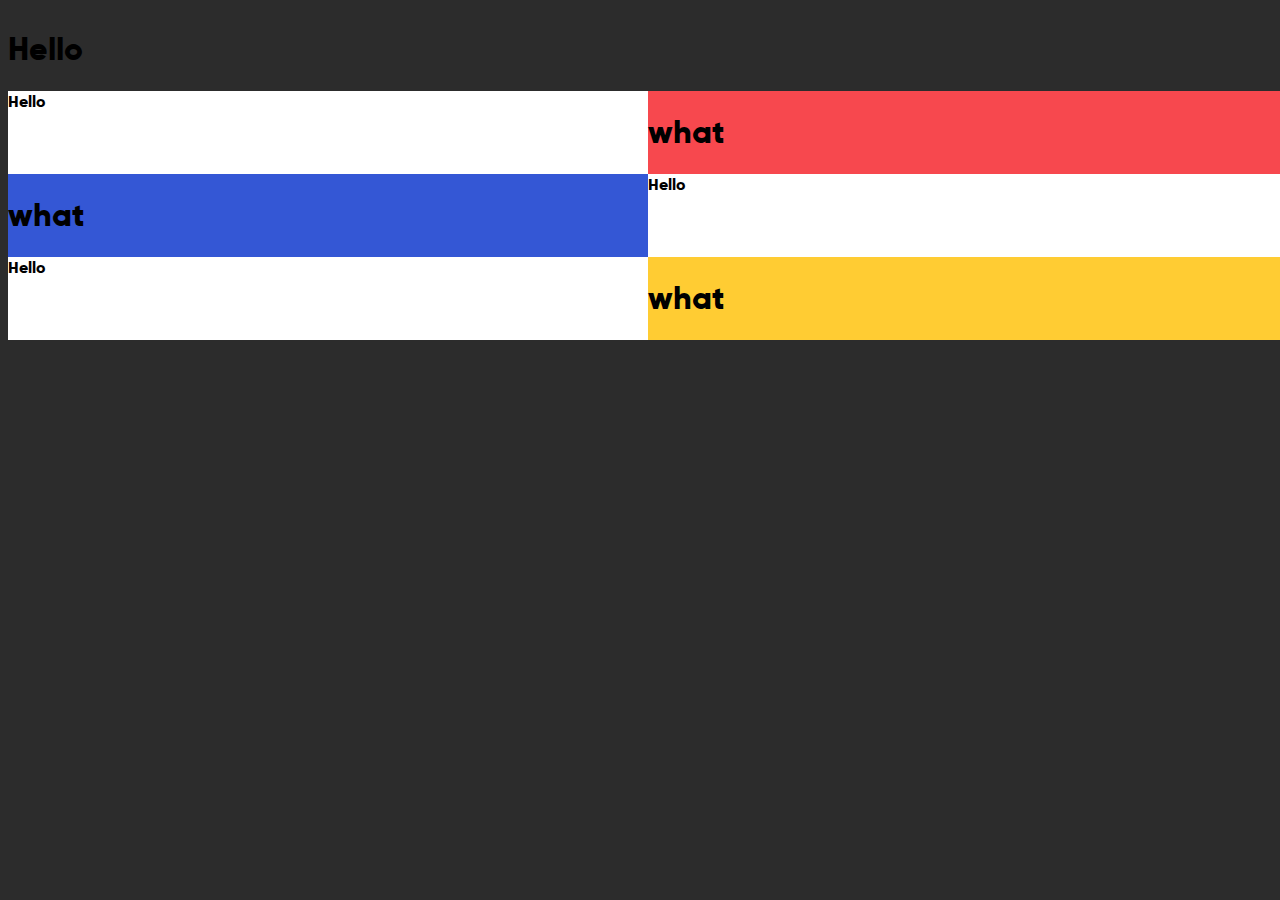
==== index.html @ cd711f3d "removed some old files" ====
<!DOCTYPE html>
<html>
<head>
    <link rel="stylesheet" href="style.css">
</head>
<body>
    <section>
        <h1>Hello</h1>
    </section>
    <section class="about_page">
        <div class="split left">Hello</div>
        <div class="split right about_half"><h1>what</h1></div>
    </section>
    <section class="resume_page">
        <div class="split right resume_half"><h1>what</h1></div>
        <div class="split left">Hello</div>
    </section>
    
    <section class="contact_page">
        <div class="split left">Hello</div>
        <div class="split right contact_half"><h1>what</h1></div>
    </section>
</body>
</html>
---- style.css ----
body {
  background-color: #2c2c2c;
  height: 100%;
  width: 100%;
  font-family: 'gilroyextrabold';
}

section {
  height: 100%;
  width: 100%;
  float: left;
}

.home_page {
  background-color: #2c2c2c;
}

.about_page {
  background-color: #ffffff;
}

.resume_page {
  background-color: #ffffff;
}

.contact_page {
  background-color: #ffffff;
}

.split {
  height: 100%;
  width: 50%;
  float: left;
}

.left {
  left: 0;
}

.right {
  right:0
}

.about_half {
  background-color: #f7484e;
}

.resume_half {
  background-color: #3457d5;
}

.contact_half {
  background-color: #ffcc33;
}

@font-face {
  font-family: 'gilroyextrabold';
  src: url('/fonts/gilroy-extrabold-webfont.woff2') format('woff2'),
       url('/fonts/gilroy-extrabold-webfont.woff') format('woff');
  font-weight: normal;
  font-style: normal;

}
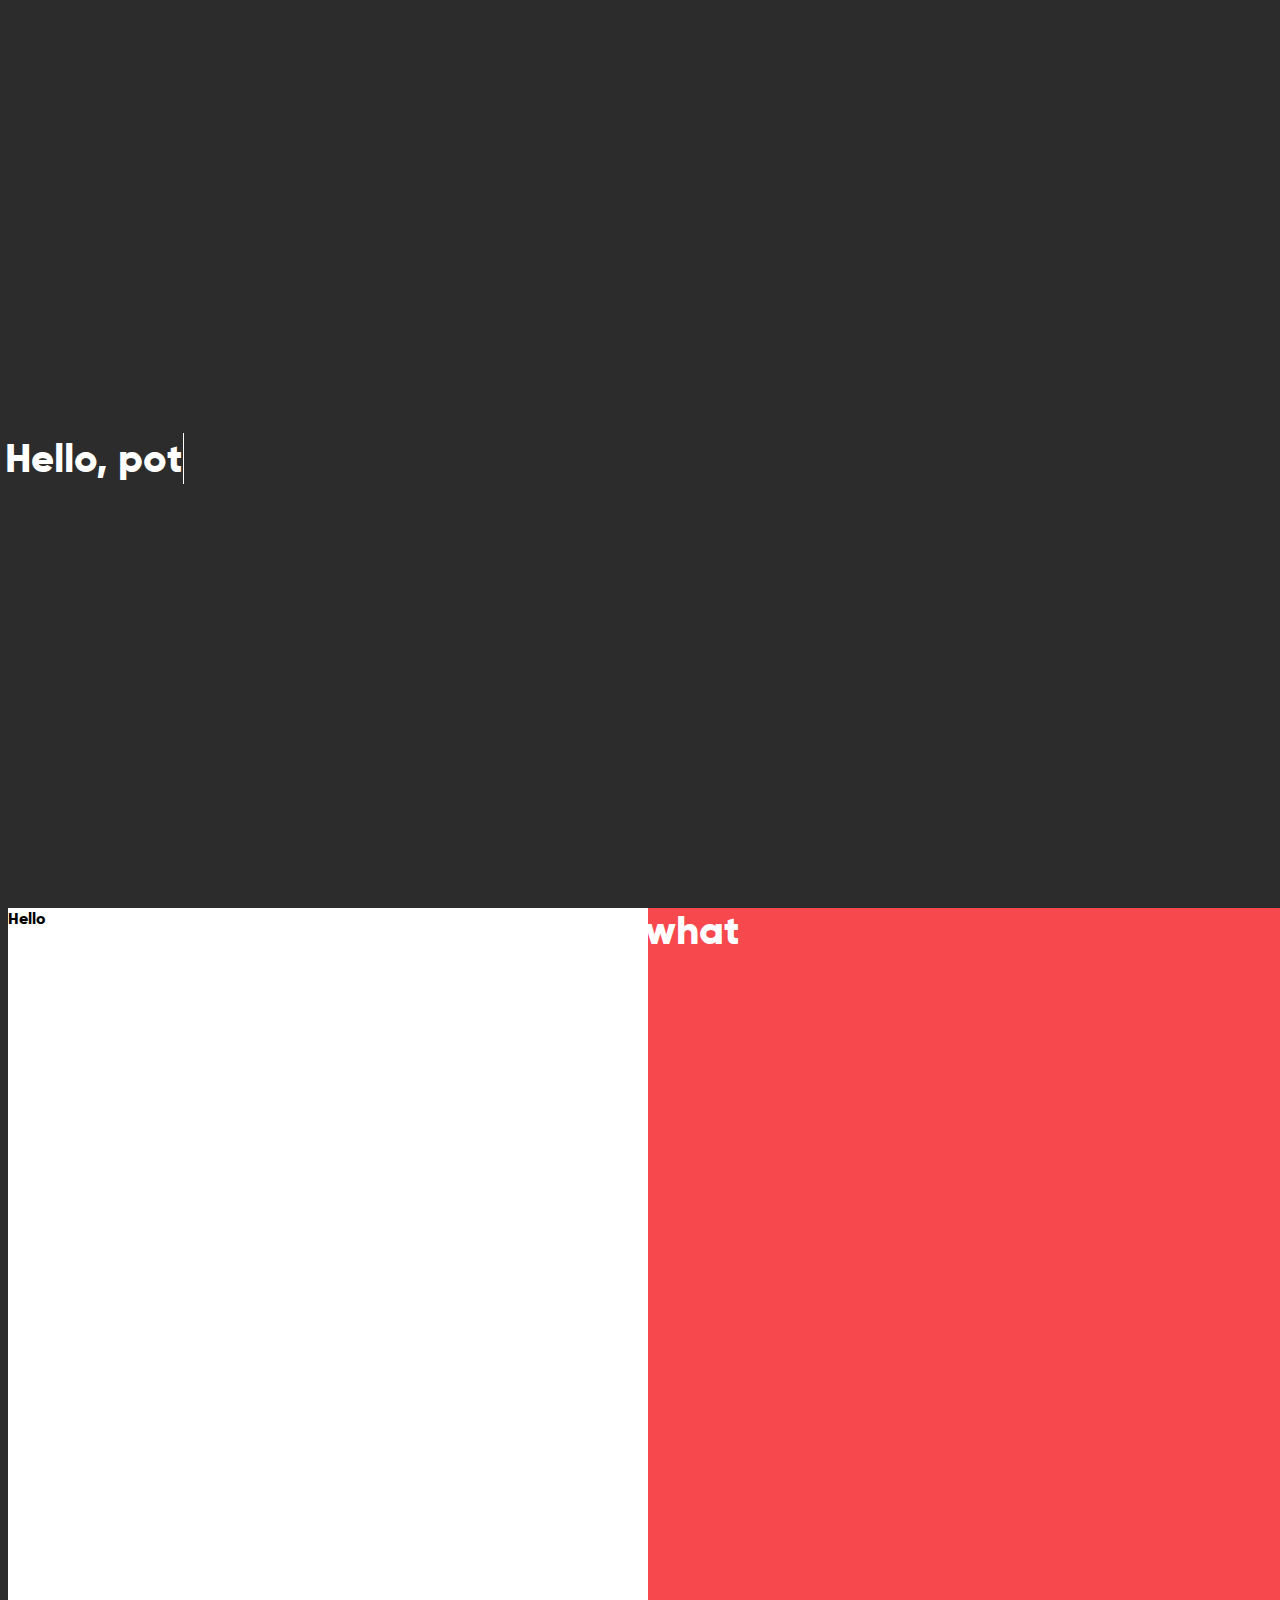
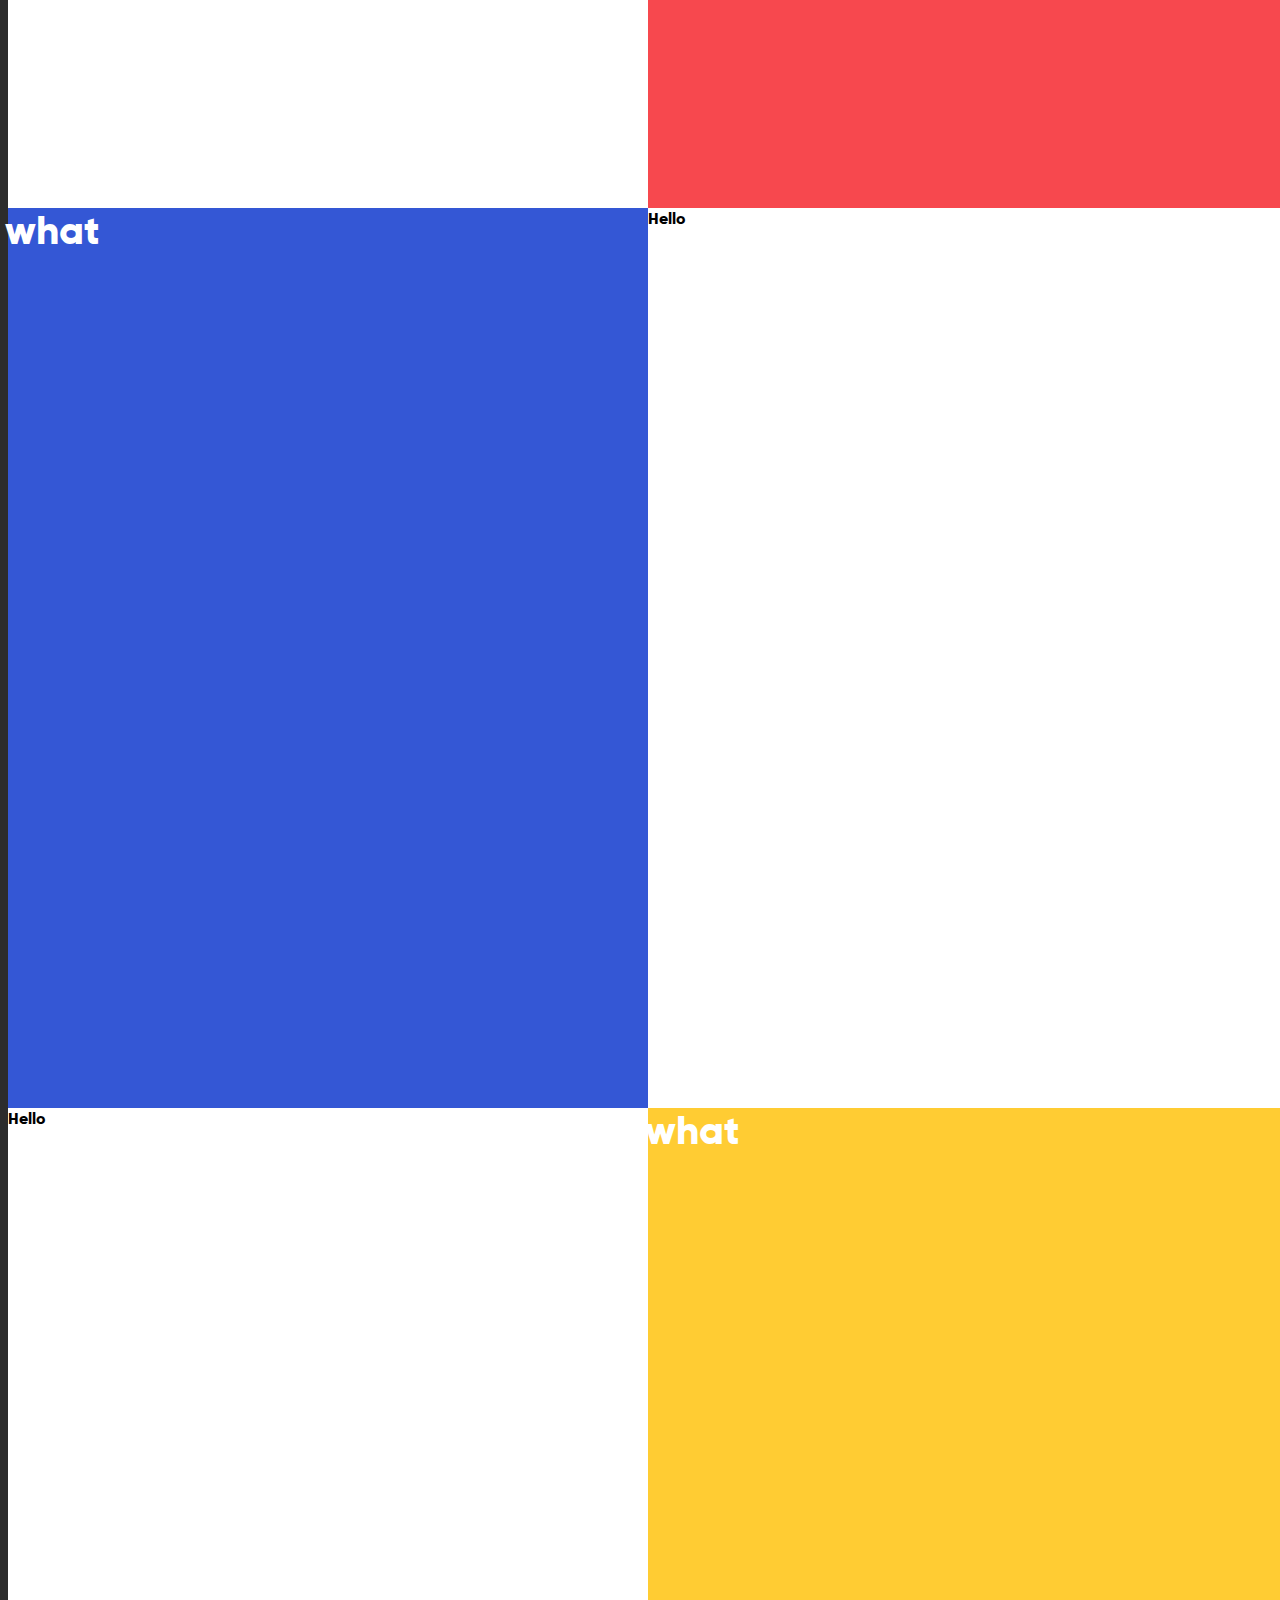
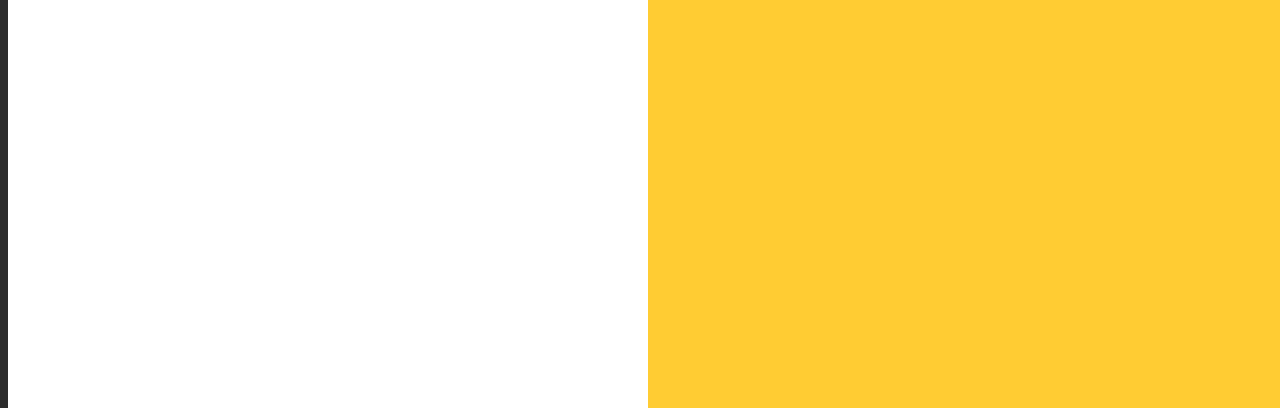
==== commit 5b9cc13d: "deleted some old files and updated homepage to include some typing text" ====
--- a/index.html
+++ b/index.html
@@ -1,11 +1,18 @@
 <!DOCTYPE html>
 <html>
 <head>
+    <meta charset="UTF-8">
     <link rel="stylesheet" href="style.css">
+    <title>Linwen's Personal Site</title>
 </head>
 <body>
     <section>
-        <h1>Hello</h1>
+        <div class="container">
+            <h1>Hello,
+                <span class ="txt-type" data-wait="2000" data-words='["potato", "nerd", "apple"]'></span>
+            </h1>
+            
+        </div>
     </section>
     <section class="about_page">
         <div class="split left">Hello</div>
@@ -20,5 +27,7 @@
         <div class="split left">Hello</div>
         <div class="split right contact_half"><h1>what</h1></div>
     </section>
+
+    <script type="text/javascript" src="style.js"></script>
 </body>
 </html>
--- a/style.css
+++ b/style.css
@@ -5,10 +5,12 @@
   font-family: 'gilroyextrabold';
 }
 
+
 section {
-  height: 100%;
-  width: 100%;
+  height: 100vh;
+  width: 100vw;
   float: left;
+  
 }
 
 .home_page {
@@ -53,6 +55,61 @@
   background-color: #ffcc33;
 }
 
+.container {
+  display: flex;
+  flex-direction: column;
+  justify-content: center;
+  height:100%;
+  padding: 0, 3rem;
+}
+
+h1 {
+  font-weight: 200;
+  margin: -0.2rem;
+  font-size: 2rem;
+  color: #ffffff;
+}
+
+/* Cursor */
+.txt-type > .txt {
+  border-right: 0.1rem solid #ffffff;
+  animation: animated-text 4s steps(29,end) 1s 1 normal both,
+             animated-cursor 600ms steps(29,end) infinite;
+}
+
+/* text animation */
+
+@keyframes animated-text{
+  from{width: 0;}
+  to{width: 472px;}
+}
+
+/* cursor animations */
+
+@keyframes animated-cursor{
+  from{border-right-color: rgba(0,255,0,.75);}
+  to{border-right-color: transparent;}
+}
+
+@media(min-width:1200px) {
+  h1 {
+    font-size: 2.5rem
+  }
+}
+
+@media(max-width:800px) {
+  h1 {
+    font-size: 1.5rem
+  }
+}
+
+@media(max-width:500px) {
+  h1 {
+    font-size: 1rem
+  }
+}
+
+
 @font-face {
   font-family: 'gilroyextrabold';
   src: url('/fonts/gilroy-extrabold-webfont.woff2') format('woff2'),
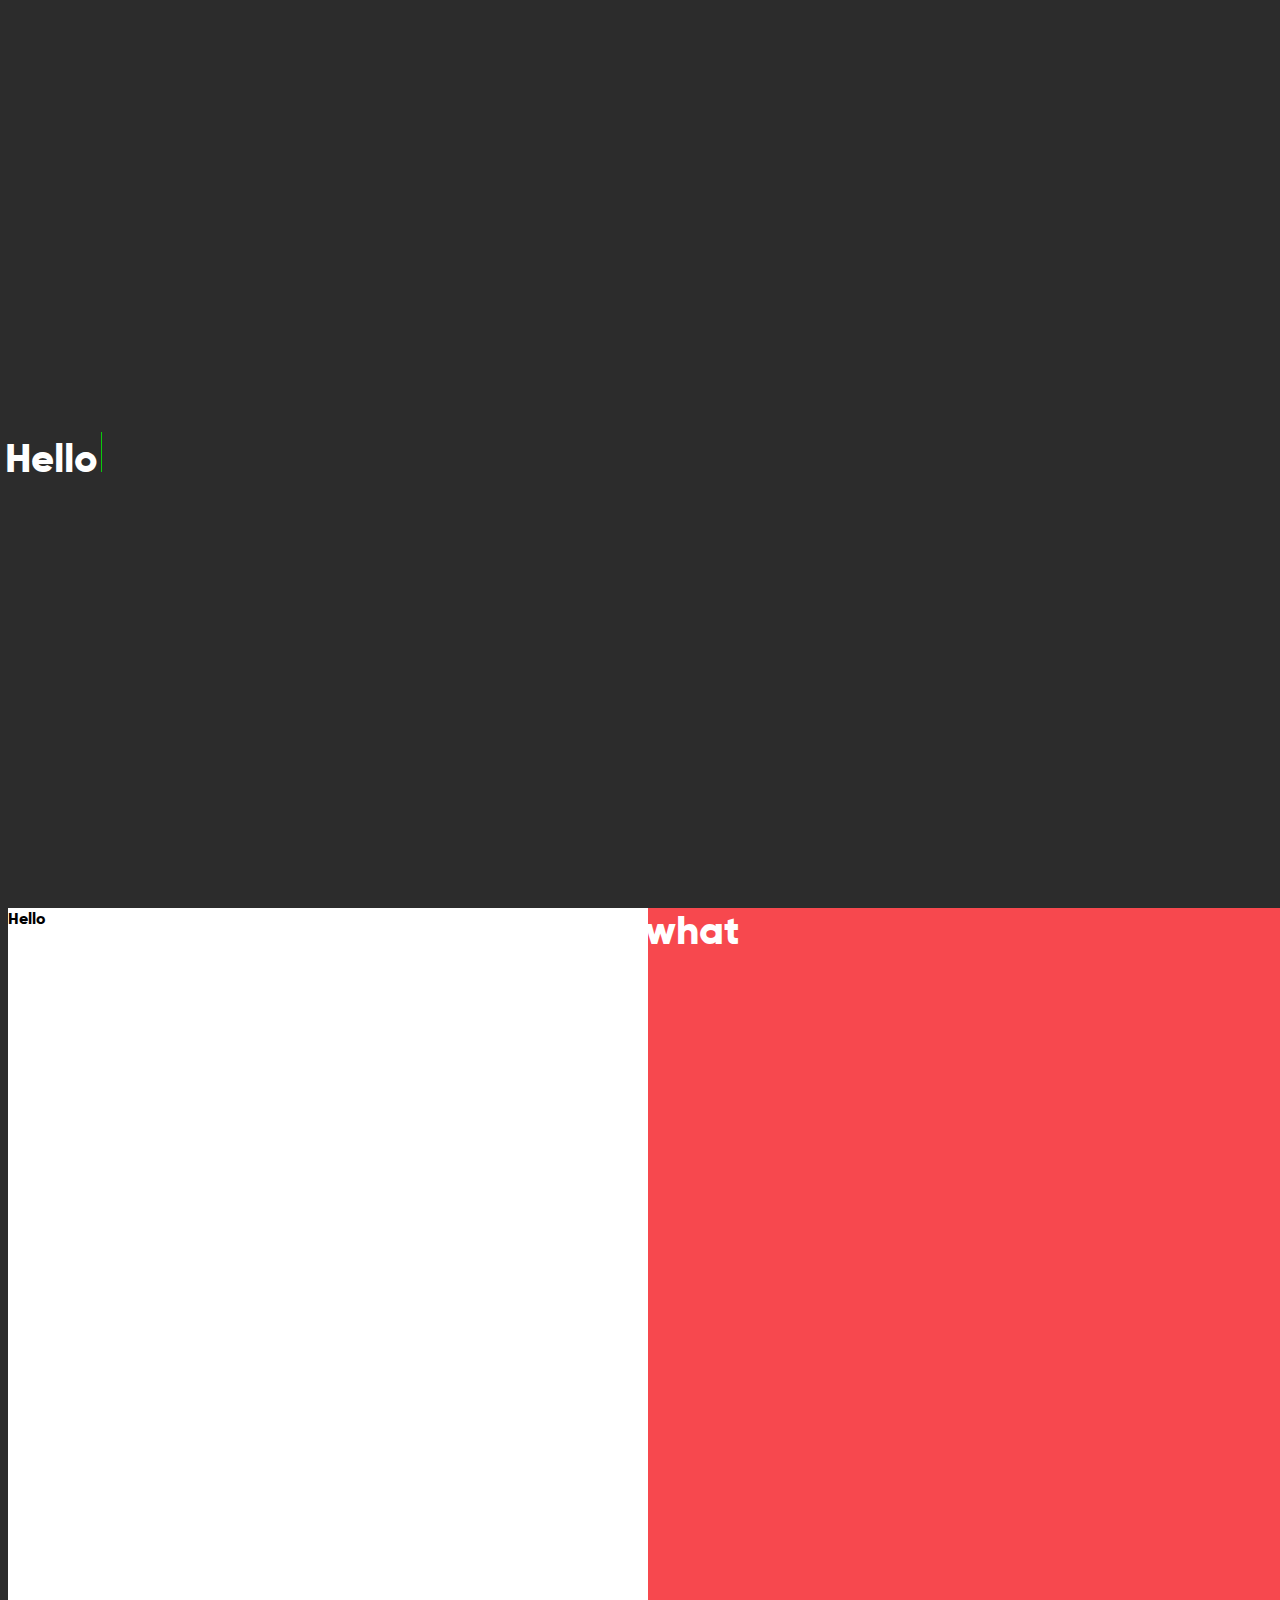
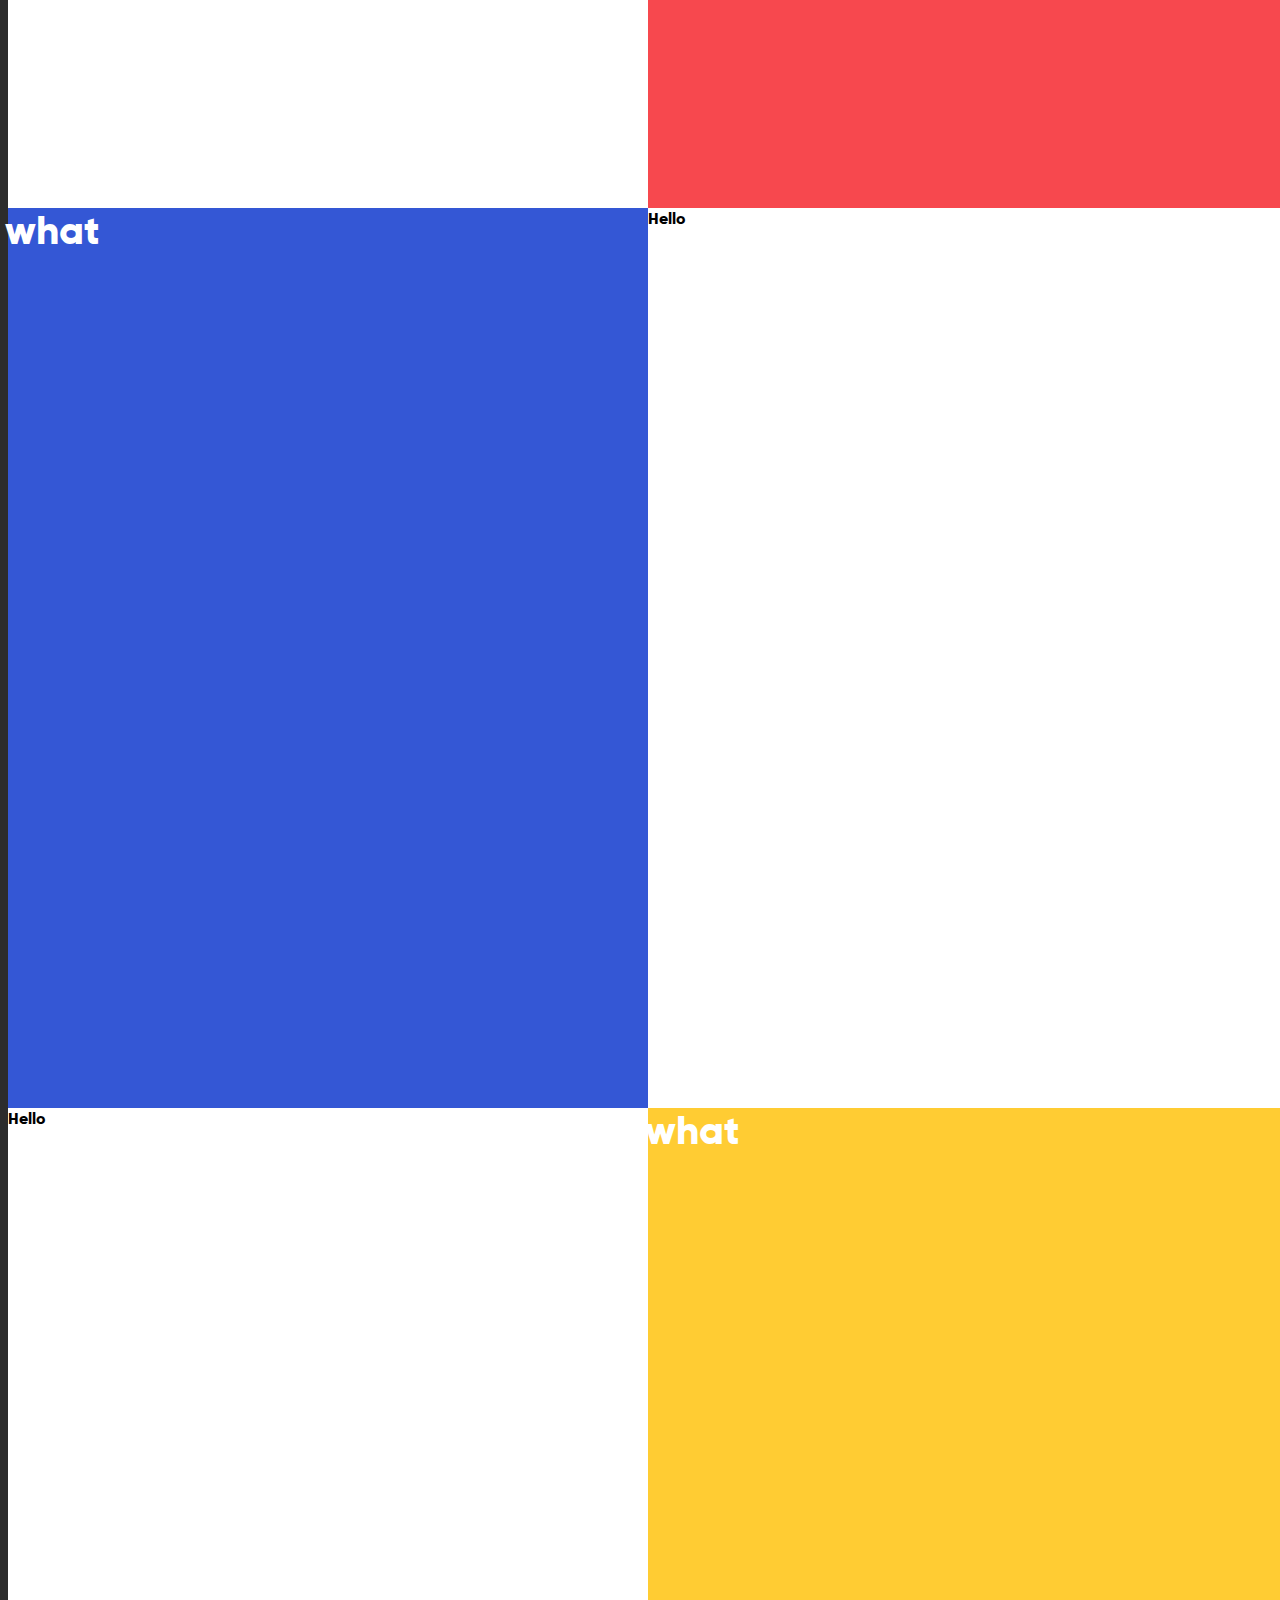
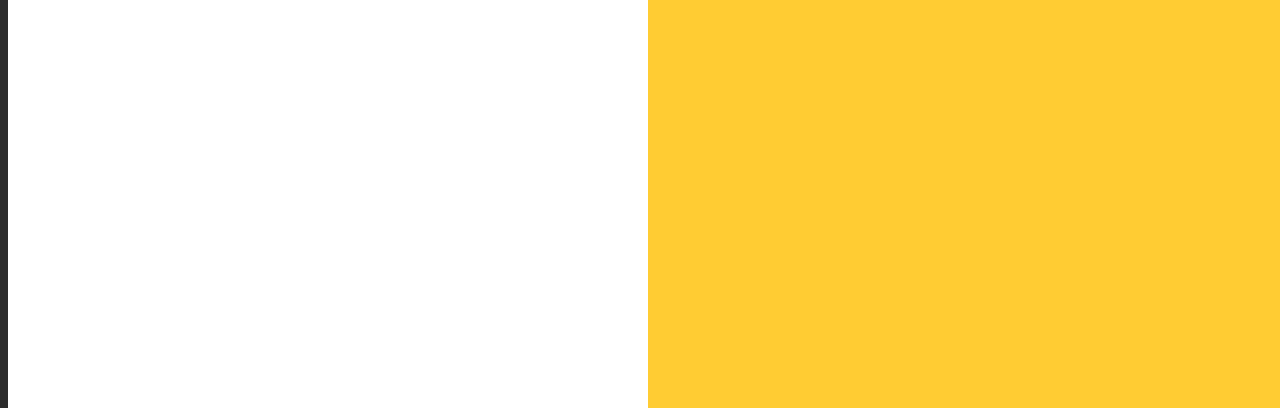
==== commit 5e374b3a: "updated type writter to be a multi line one with deletion and replacement of last word." ====
--- a/index.html
+++ b/index.html
@@ -8,8 +8,8 @@
 <body>
     <section>
         <div class="container">
-            <h1>Hello,
-                <span class ="txt-type" data-wait="2000" data-words='["potato", "nerd", "apple"]'></span>
+            <h1>
+                <span class ="txt-type" data-wait="1000" data-words='["potato", "nerd."]'></span>
             </h1>
             
         </div>
--- a/style.css
+++ b/style.css
@@ -70,30 +70,43 @@
   color: #ffffff;
 }
 
-/* Cursor */
-.txt-type > .txt {
-  border-right: 0.1rem solid #ffffff;
-  animation: animated-text 4s steps(29,end) 1s 1 normal both,
-             animated-cursor 600ms steps(29,end) infinite;
+.cursor::after {
+  content:'';
+  display:inline-block;
+  margin-left:3px;
+  background-color:rgba(0,255,0,.75);
+  animation-name:blink;
+  animation-duration:0.5s;
+  animation-iteration-count: infinite;
 }
 
-/* text animation */
-
-@keyframes animated-text{
-  from{width: 0;}
-  to{width: 472px;}
+div.cursor::after {
+  height: 2rem;
+  width:1px;
 }
 
-/* cursor animations */
-
-@keyframes animated-cursor{
-  from{border-right-color: rgba(0,255,0,.75);}
-  to{border-right-color: transparent;}
+@keyframes blink {
+  0% {
+    opacity:1;
+  }
+  49% {
+    opacity:1;
+  }
+  50% {
+    opacity:0;
+  }
+  100% {
+    opacity:0;
+  }
 }
 
 @media(min-width:1200px) {
   h1 {
     font-size: 2.5rem
+  }
+
+  div.cursor::after {
+    height: 2.5rem;
   }
 }
 
@@ -101,11 +114,19 @@
   h1 {
     font-size: 1.5rem
   }
+
+  div.cursor::after {
+    height: 1.5rem;
+  }
 }
 
 @media(max-width:500px) {
   h1 {
     font-size: 1rem
+  }
+
+  div.cursor::after {
+    height: 1rem;
   }
 }
 
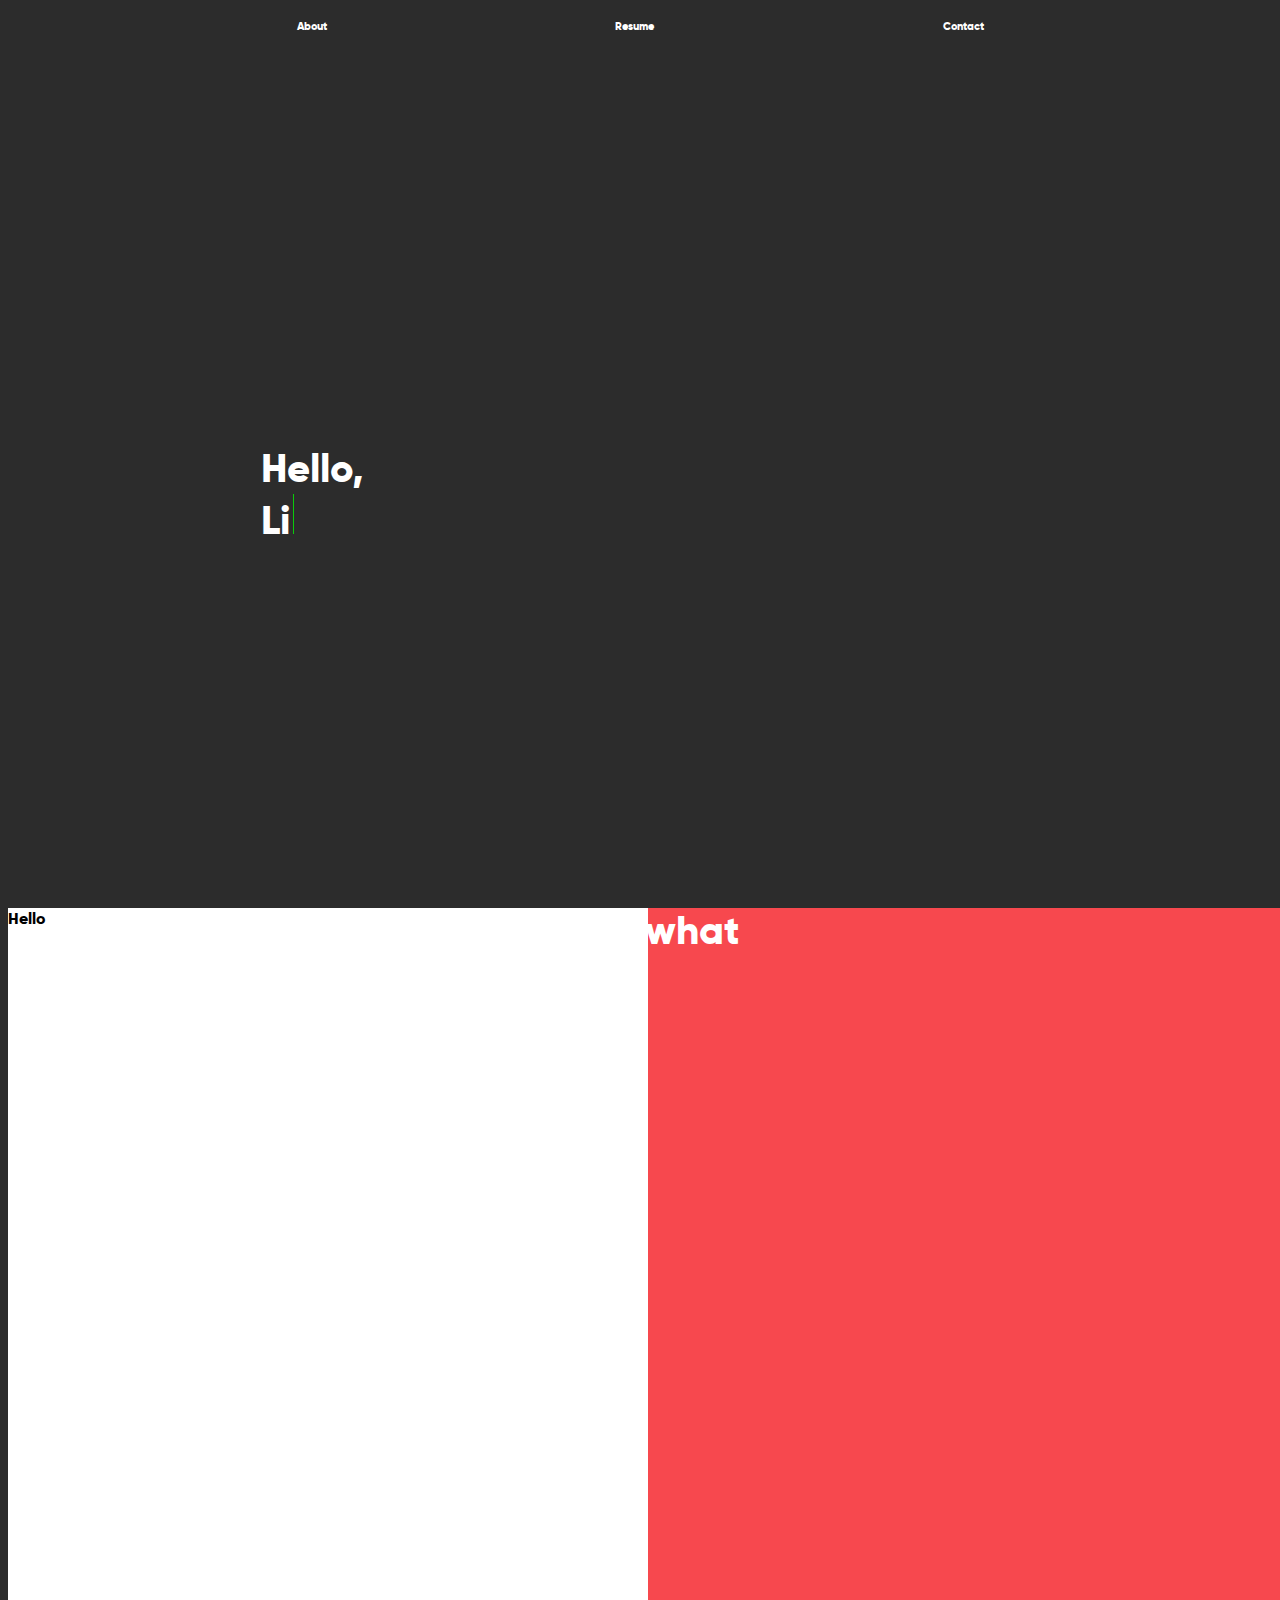
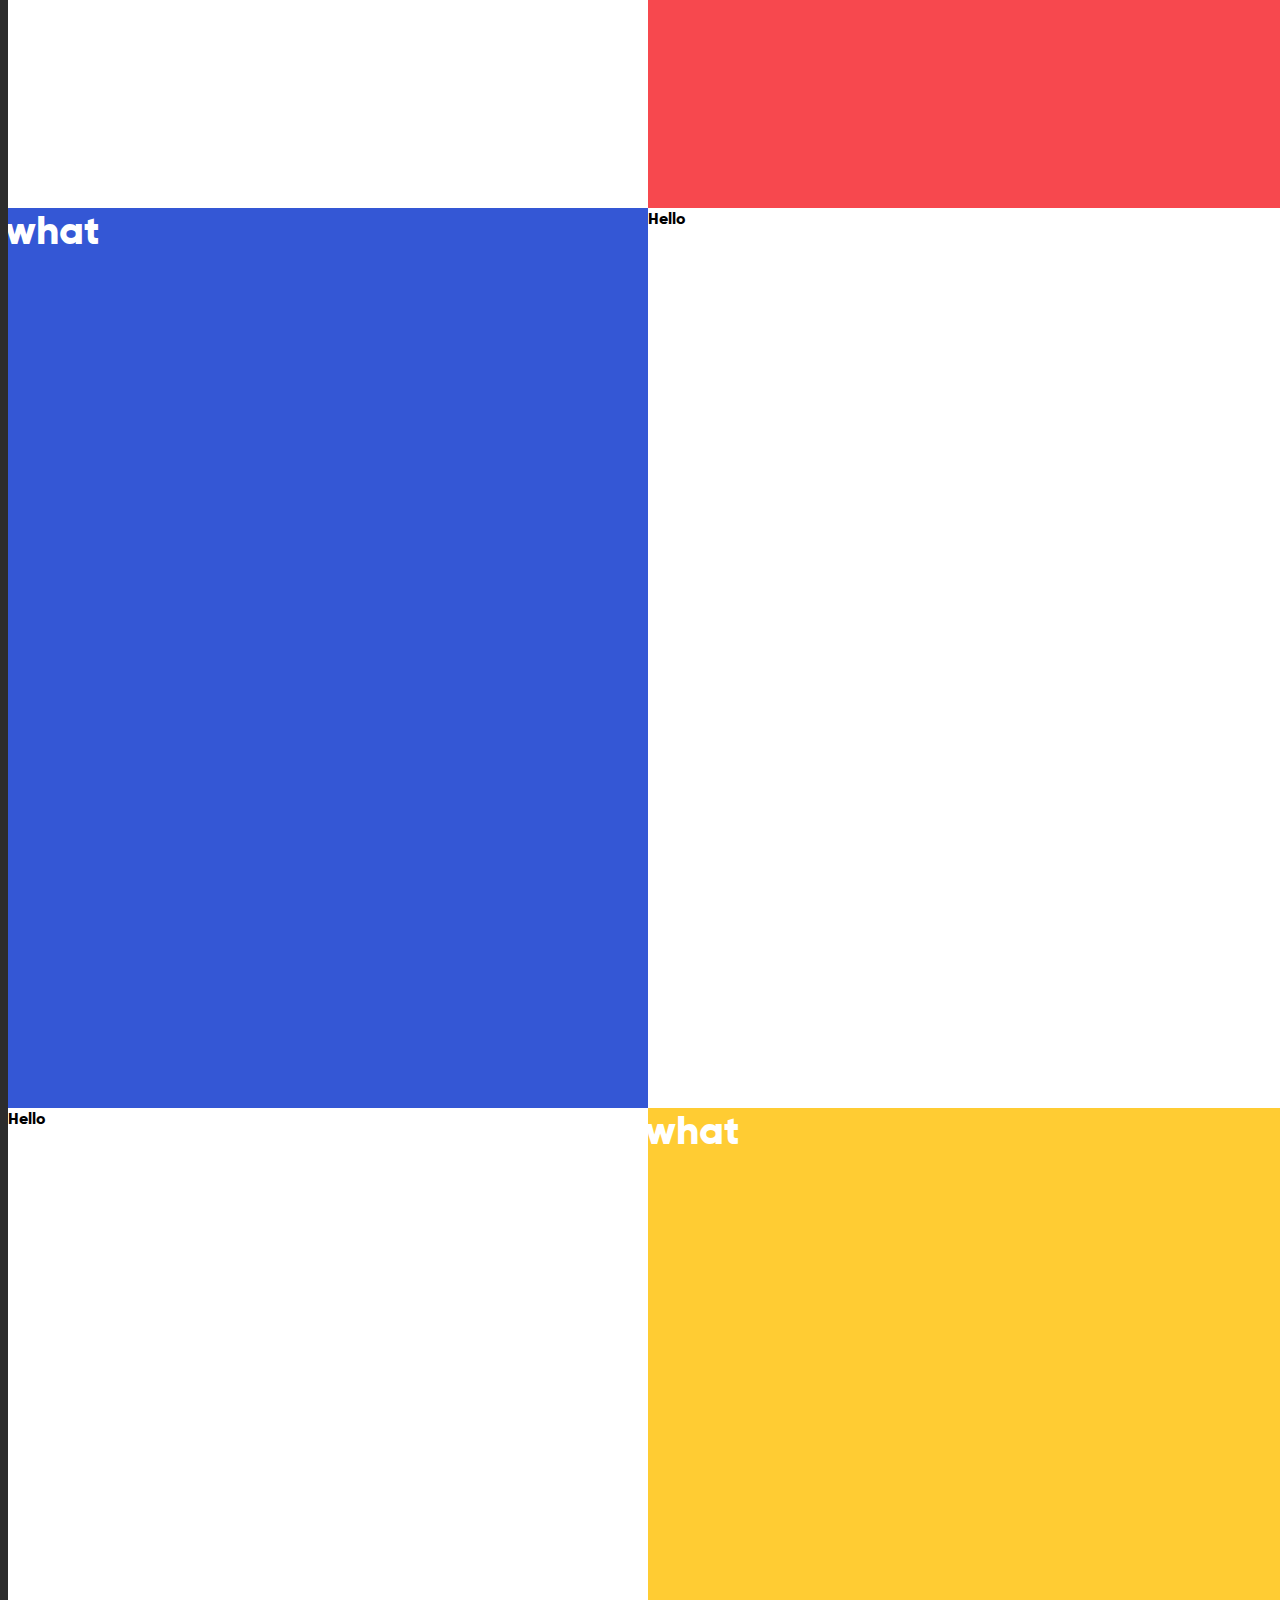
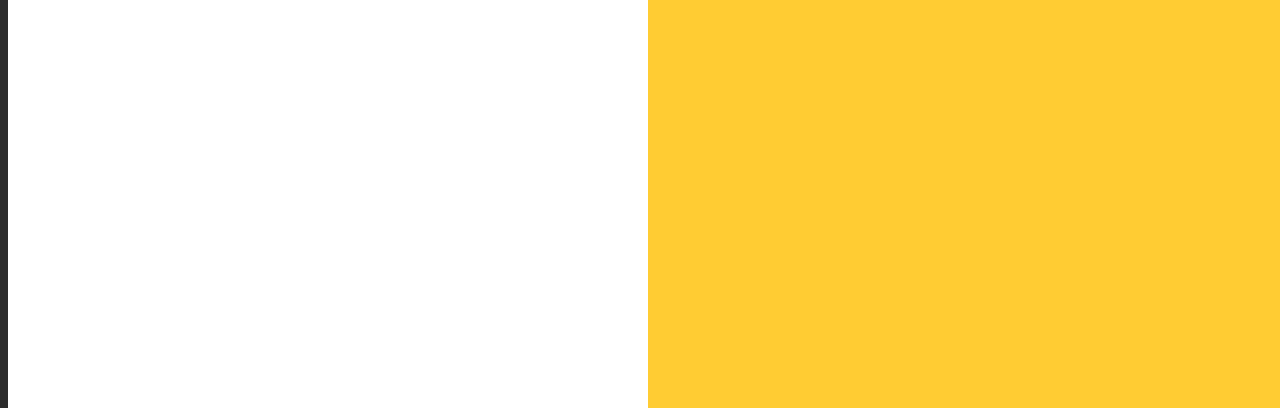
==== commit 481a46d8: "fixed over flow and added nav bar design (not functional yet)" ====
--- a/index.html
+++ b/index.html
@@ -7,11 +7,17 @@
 </head>
 <body>
     <section>
+        <ul class="navbar"> 
+            <li class = "nav_item"></li>
+            <li class ="nav_item">About</li>
+            <li class ="nav_item">Resume</li>
+            <li class ="nav_item">Contact</li>
+            <li class = "nav_item"></li>
+        </ul>
         <div class="container">
             <h1>
                 <span class ="txt-type" data-wait="1000" data-words='["potato", "nerd."]'></span>
             </h1>
-            
         </div>
     </section>
     <section class="about_page">
--- a/style.css
+++ b/style.css
@@ -10,8 +10,29 @@
   height: 100vh;
   width: 100vw;
   float: left;
+  overflow: hidden;
   
 }
+
+/* Nav Bar */
+.navbar {
+  display: flex;
+  align-items: stretch;
+  justify-content: space-between;
+  width: 100%;
+  color: #ffffff;
+  font-size: 0.7rem;
+  margin-top: 0.7rem;
+  padding: 0;
+}
+.nav_item {
+  display: block;
+  flex: 0 1 auto;
+  list-style-type: none;
+  margin-right: 1rem;
+}
+
+/* Pages */
 
 .home_page {
   background-color: #2c2c2c;
@@ -60,7 +81,8 @@
   flex-direction: column;
   justify-content: center;
   height:100%;
-  padding: 0, 3rem;
+  /* padding: 0, 3rem; */
+  padding-left: 20%
 }
 
 h1 {
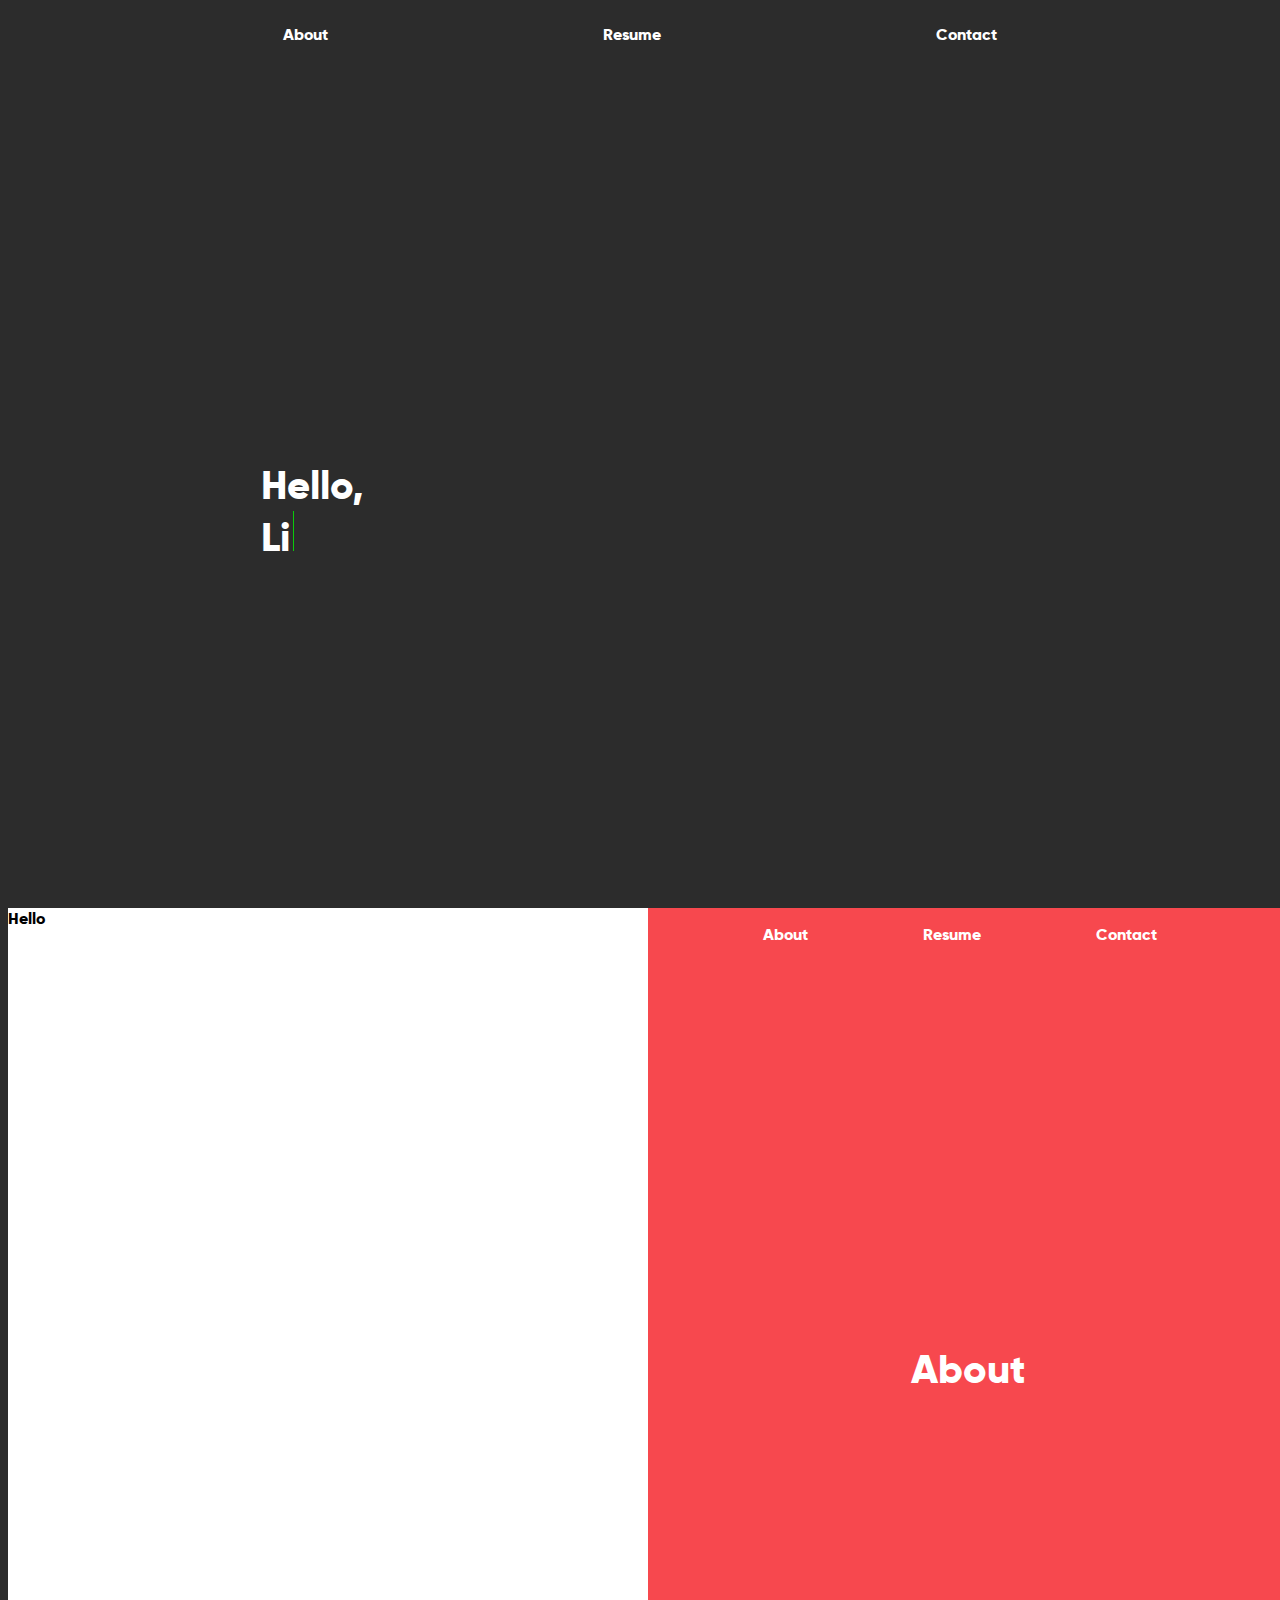
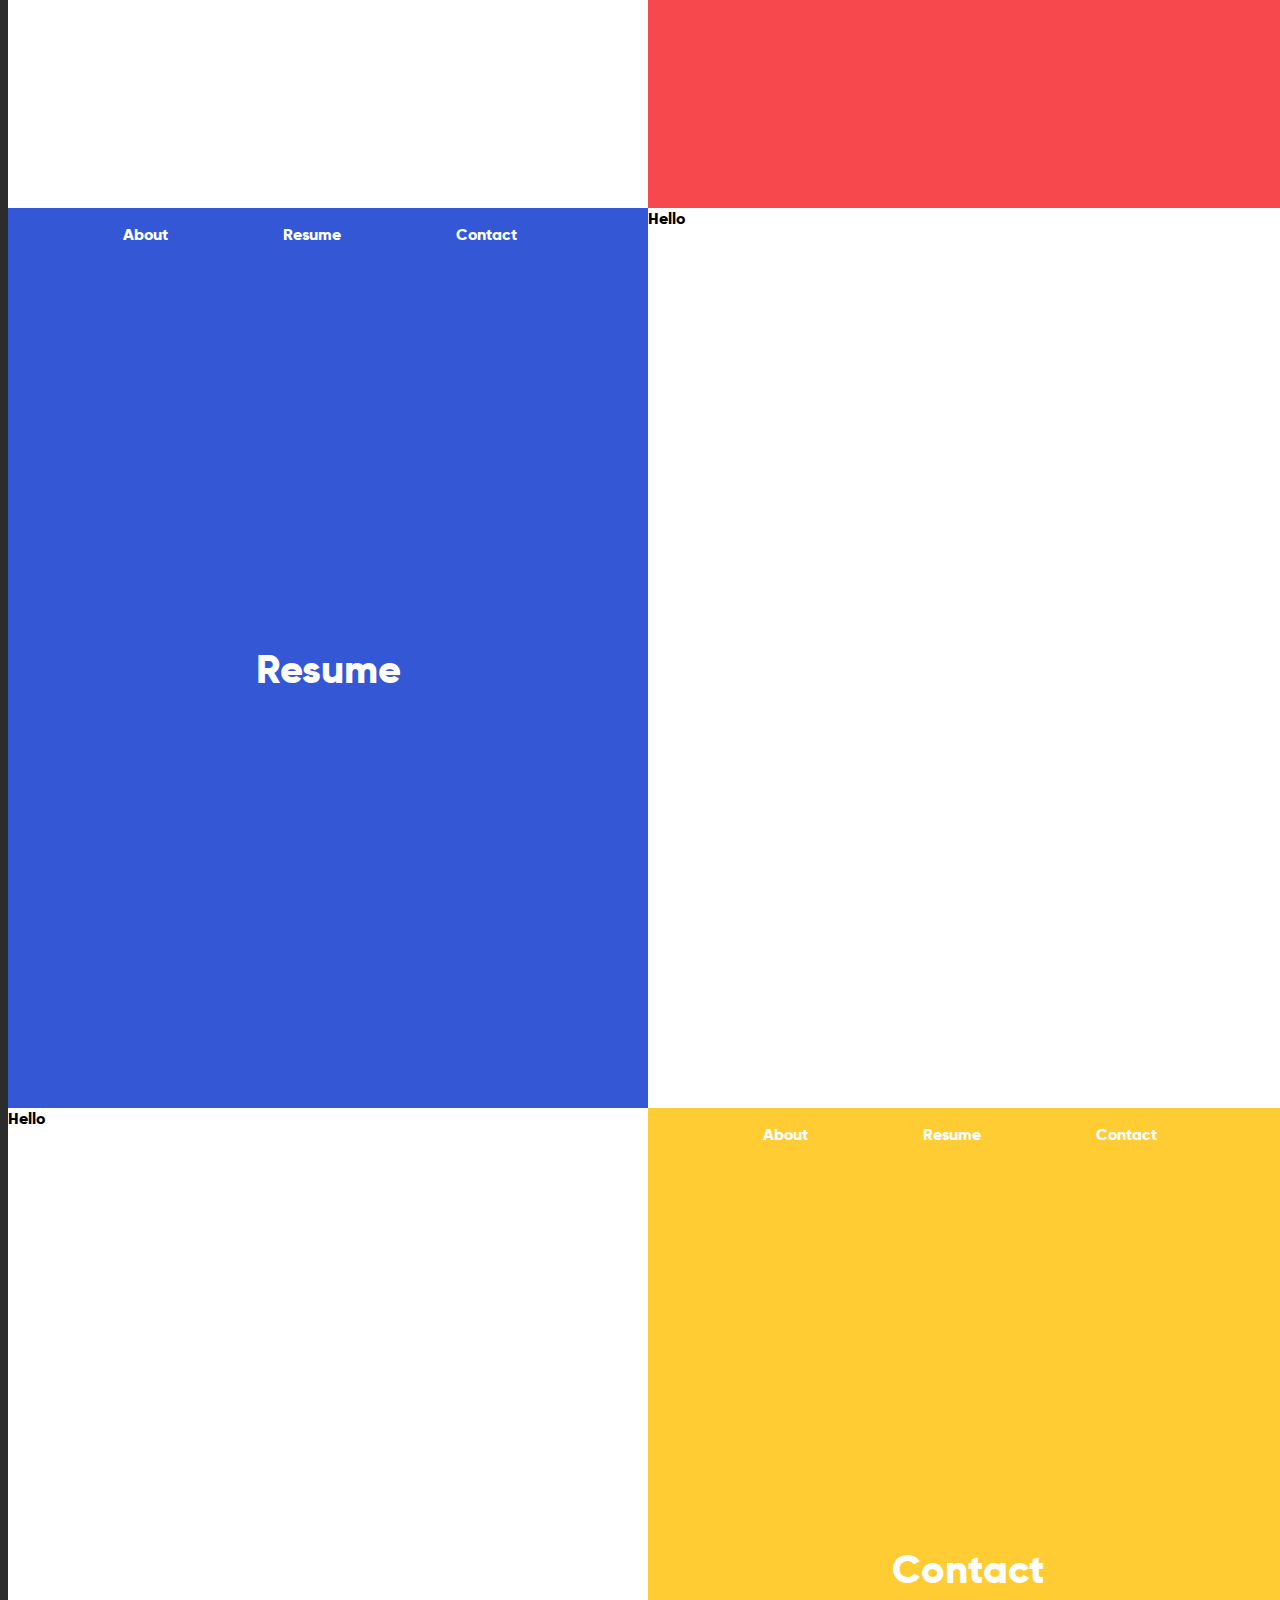
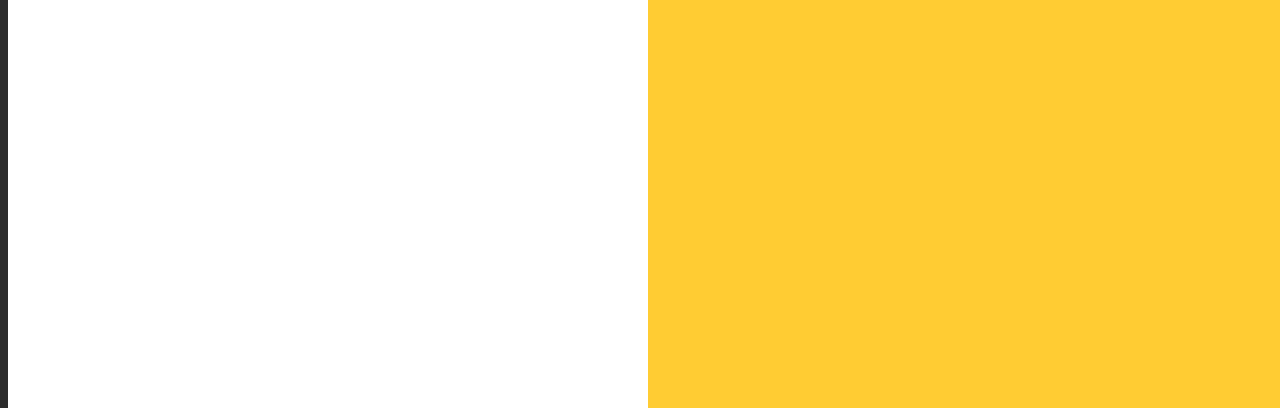
==== commit 2b49d619: "added nav bar anchors and nav bars to other sections. Centered section titles." ====
--- a/index.html
+++ b/index.html
@@ -9,9 +9,9 @@
     <section>
         <ul class="navbar"> 
             <li class = "nav_item"></li>
-            <li class ="nav_item">About</li>
-            <li class ="nav_item">Resume</li>
-            <li class ="nav_item">Contact</li>
+            <li class ="nav_item"><a href ="#about">About</a></li>
+            <li class ="nav_item"><a href ="#resume">Resume</a></li>
+            <li class ="nav_item"><a href ="#contact">Contact</a></li>
             <li class = "nav_item"></li>
         </ul>
         <div class="container">
@@ -20,18 +20,51 @@
             </h1>
         </div>
     </section>
-    <section class="about_page">
+    <section class="about_page" id ="about">
         <div class="split left">Hello</div>
-        <div class="split right about_half"><h1>what</h1></div>
+        <div class="split right about_half">
+            <ul class="navbar"> 
+                <li class = "nav_item"></li>
+                <li class ="nav_item"><a href ="#about">About</a></li>
+                <li class ="nav_item"><a href ="#resume">Resume</a></li>
+                <li class ="nav_item"><a href ="#contact">Contact</a></li>
+                <li class = "nav_item"></li>
+            </ul>
+            <div class="centered_container">
+                <h1 class="half_title">About</h1>
+            </div>
+        </div>
     </section>
-    <section class="resume_page">
-        <div class="split right resume_half"><h1>what</h1></div>
+    <section class="resume_page" id ="resume">
+        <div class="split right resume_half">
+            <ul class="navbar"> 
+                <li class = "nav_item"></li>
+                <li class ="nav_item"><a href ="#about">About</a></li>
+                <li class ="nav_item"><a href ="#resume">Resume</a></li>
+                <li class ="nav_item"><a href ="#contact">Contact</a></li>
+                <li class = "nav_item"></li>
+            </ul>
+            <div class="centered_container">
+                <h1 class ="half_title">Resume</h1>
+            </div>
+        </div>
         <div class="split left">Hello</div>
     </section>
     
-    <section class="contact_page">
+    <section class="contact_page" id ="contact">
         <div class="split left">Hello</div>
-        <div class="split right contact_half"><h1>what</h1></div>
+        <div class="split right contact_half">
+            <ul class="navbar"> 
+                <li class = "nav_item"></li>
+                <li class ="nav_item"><a href ="#about">About</a></li>
+                <li class ="nav_item"><a href ="#resume">Resume</a></li>
+                <li class ="nav_item"><a href ="#contact">Contact</a></li>
+                <li class = "nav_item"></li>
+            </ul>
+            <div class="centered_container">
+                <h1 class="half_title">Contact</h1>
+            </div>
+        </div>
     </section>
 
     <script type="text/javascript" src="style.js"></script>
--- a/style.css
+++ b/style.css
@@ -21,8 +21,8 @@
   justify-content: space-between;
   width: 100%;
   color: #ffffff;
-  font-size: 0.7rem;
-  margin-top: 0.7rem;
+  font-size: 1.0rem;
+  /* margin-top: 0.7rem; */
   padding: 0;
 }
 .nav_item {
@@ -30,6 +30,17 @@
   flex: 0 1 auto;
   list-style-type: none;
   margin-right: 1rem;
+}
+a {
+  color: inherit;
+  text-decoration: none;
+}
+
+a:hover {
+  color: #707070;
+  text-decoration: none;
+  cursor: pointer;
+  
 }
 
 /* Pages */
@@ -75,6 +86,19 @@
 .contact_half {
   background-color: #ffcc33;
 }
+.centered_container {
+  height: 100%;
+  width: 100%;
+  display: flex;
+  justify-content: center;
+  align-items: center;
+
+}
+
+.half_title {
+  margin-bottom: 5rem;
+}
+
 
 .container {
   display: flex;
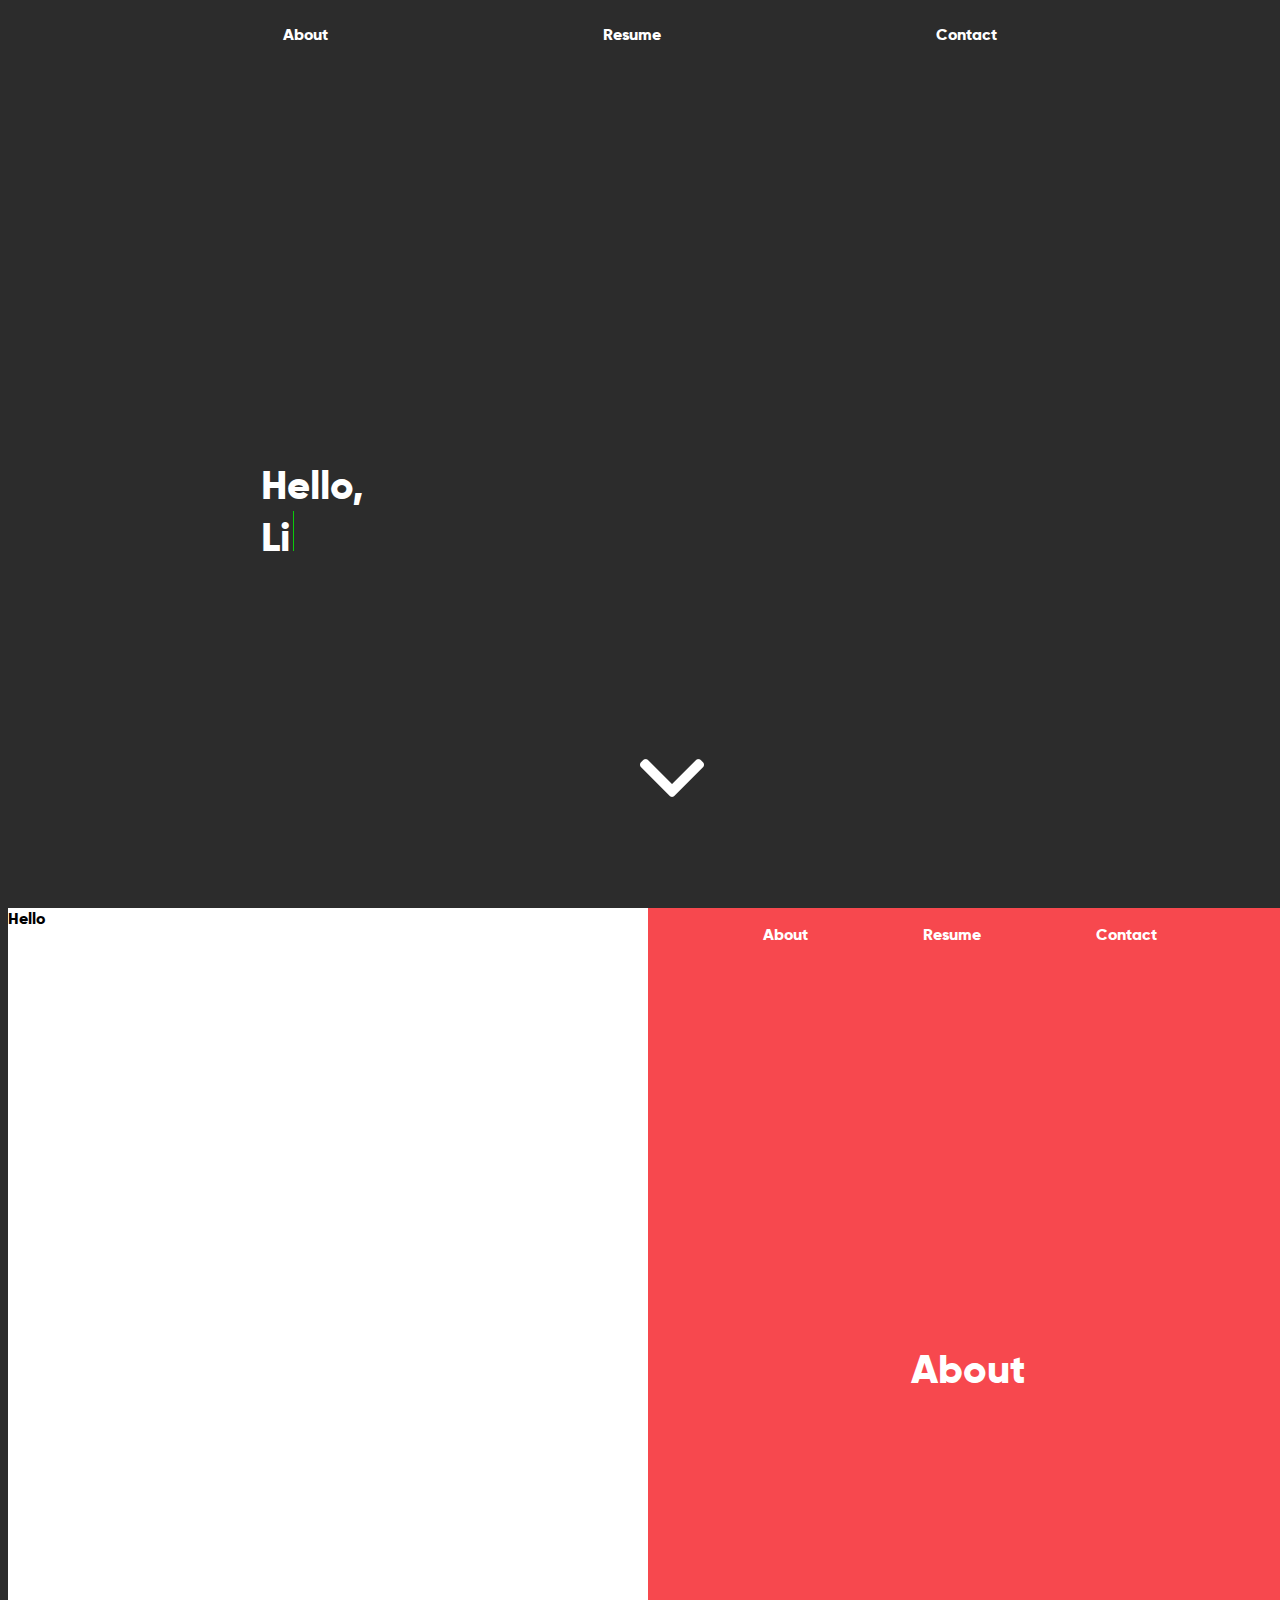
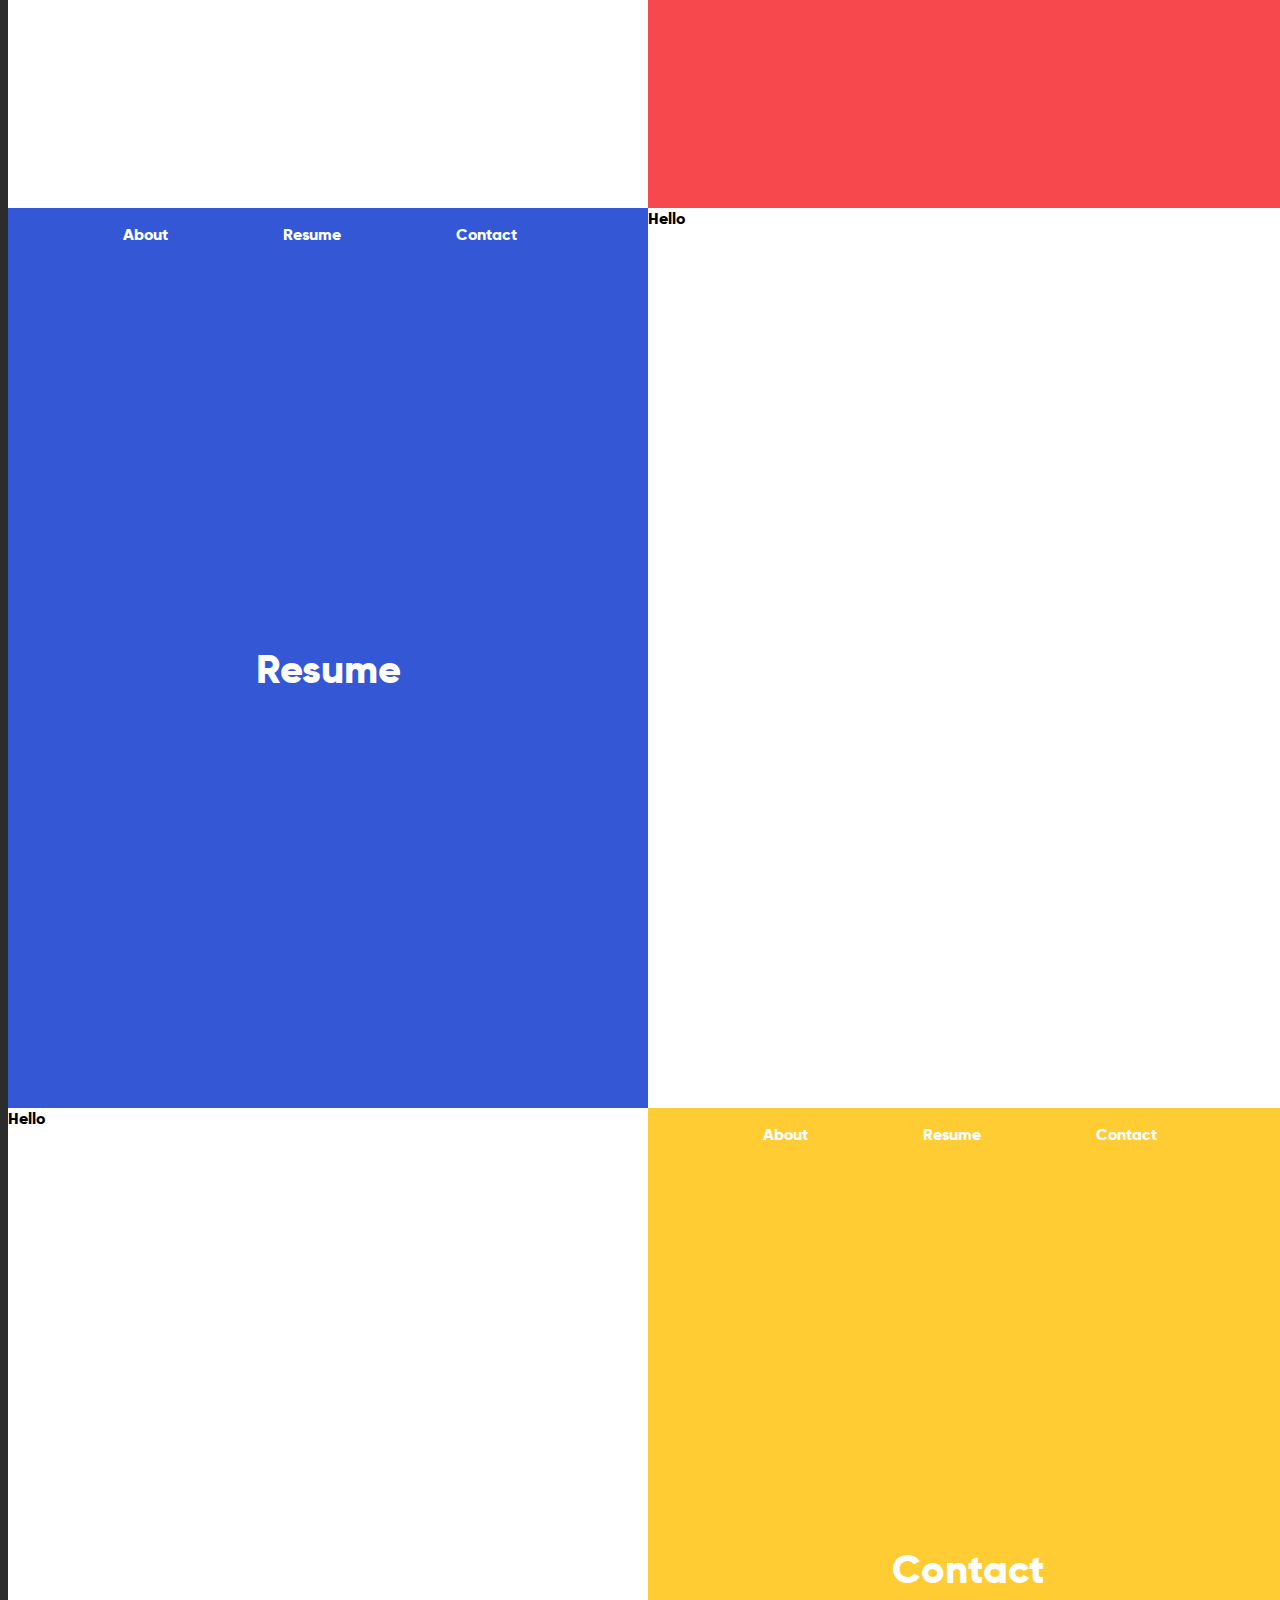
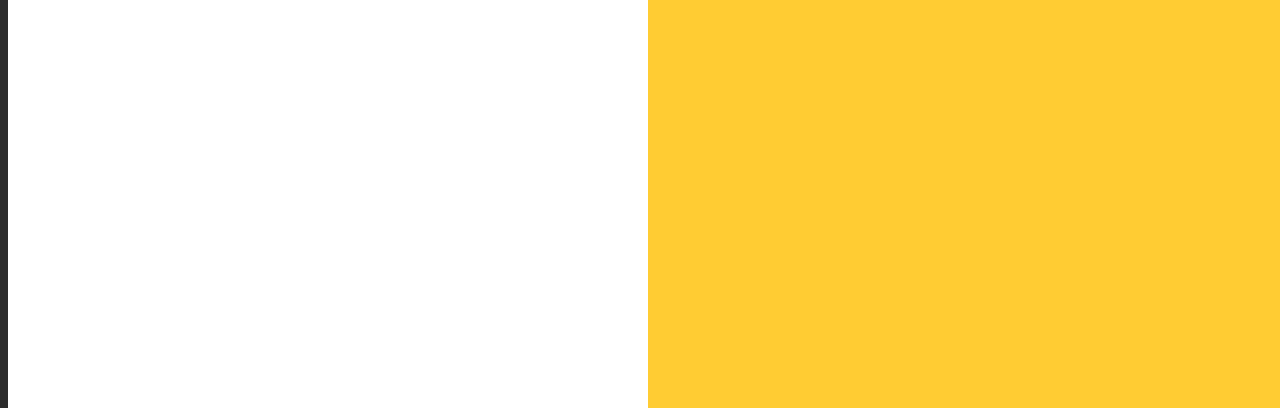
==== commit d3df4d15: "added scroll arrow" ====
--- a/index.html
+++ b/index.html
@@ -18,7 +18,9 @@
             <h1>
                 <span class ="txt-type" data-wait="1000" data-words='["potato", "nerd."]'></span>
             </h1>
+            <img src = "images/down_arrow.png" class="scroll_arrow">
         </div>
+        
     </section>
     <section class="about_page" id ="about">
         <div class="split left">Hello</div>
--- a/style.css
+++ b/style.css
@@ -109,6 +109,7 @@
   padding-left: 20%
 }
 
+/* Main Page */
 h1 {
   font-weight: 200;
   margin: -0.2rem;
@@ -154,6 +155,10 @@
   div.cursor::after {
     height: 2.5rem;
   }
+
+  scroll_arrow {
+    width: 6rem;
+  }
 }
 
 @media(max-width:800px) {
@@ -164,6 +169,10 @@
   div.cursor::after {
     height: 1.5rem;
   }
+
+  scroll_arrow {
+    width: 3.5rem;
+  }
 }
 
 @media(max-width:500px) {
@@ -173,6 +182,10 @@
 
   div.cursor::after {
     height: 1rem;
+  }
+
+  .scroll_arrow {
+    width: 3rem;
   }
 }
 
@@ -184,4 +197,11 @@
   font-weight: normal;
   font-style: normal;
 
+}
+
+.scroll_arrow {
+  width: 4rem;
+  position: absolute;
+  bottom: 10%;
+  left: 50%;
 }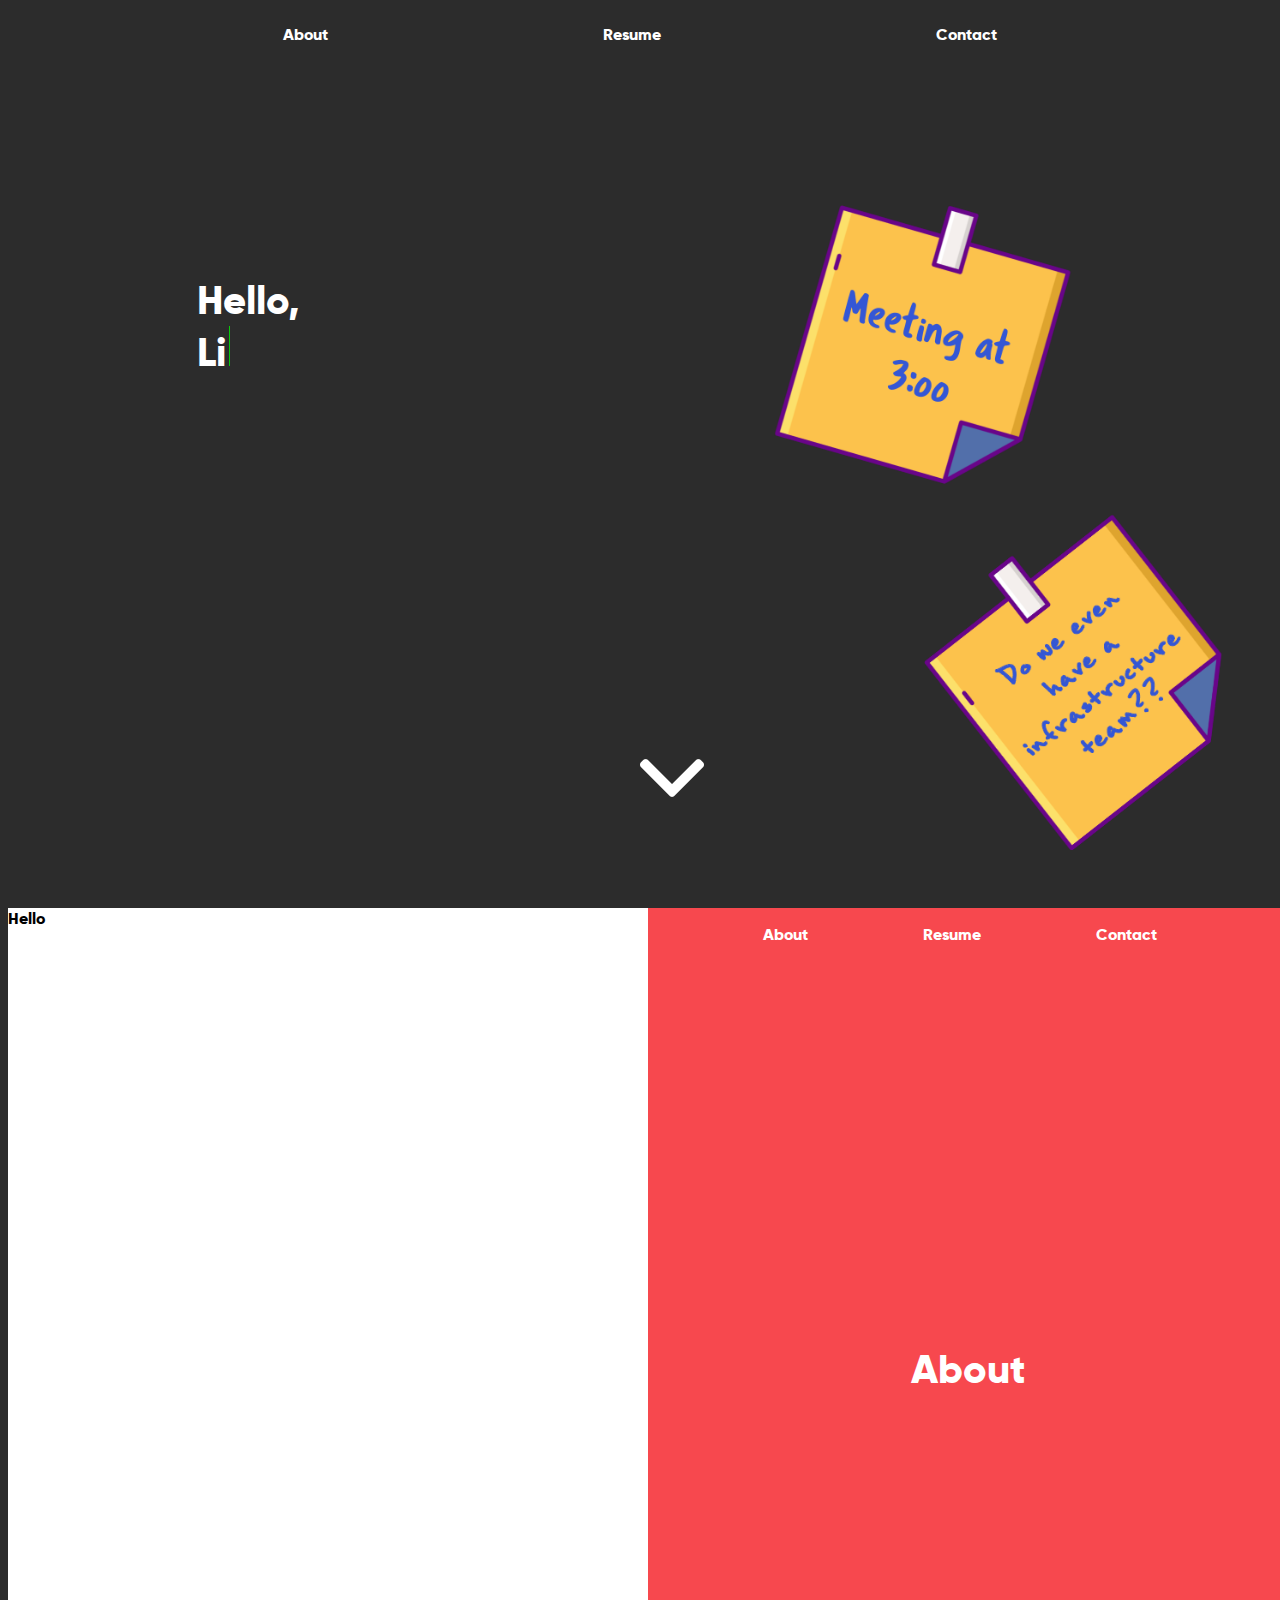
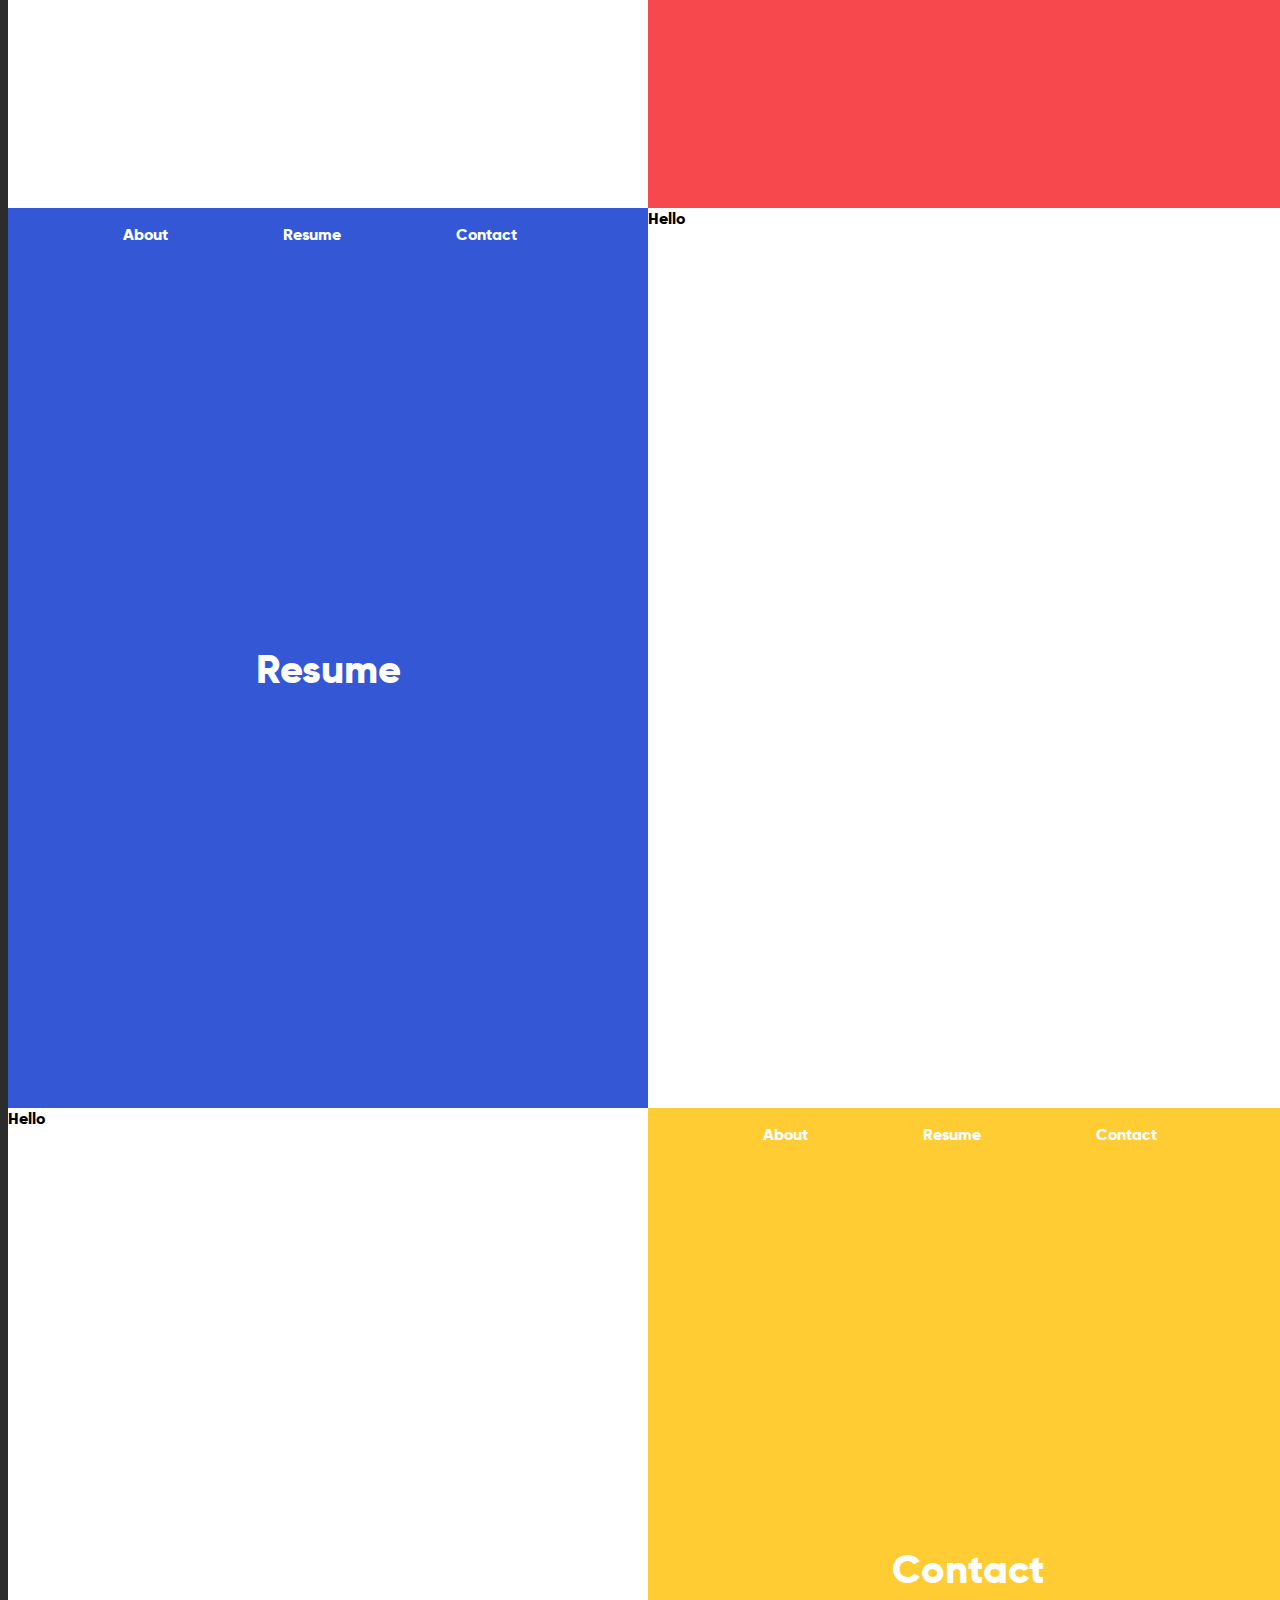
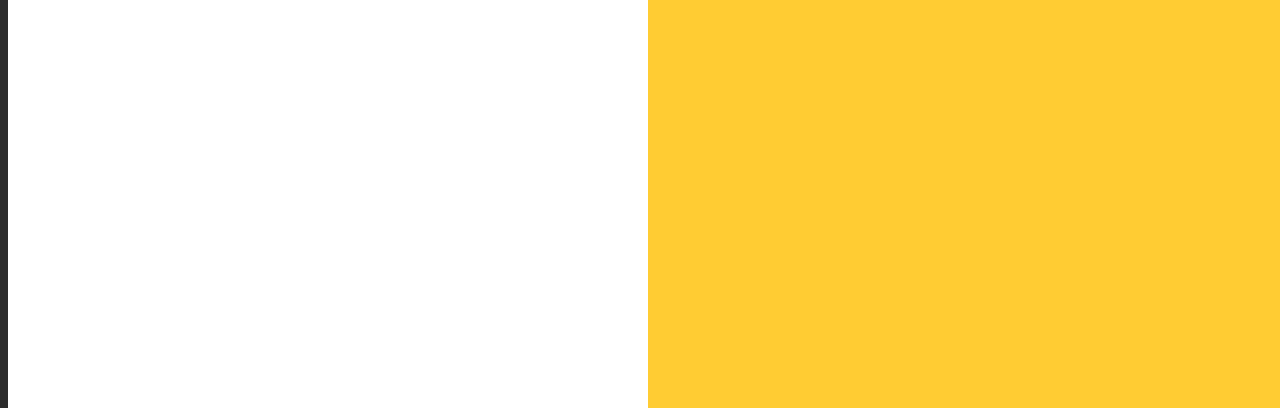
==== commit b811d62a: "added sticky notes to main page - only formatted for web though" ====
--- a/index.html
+++ b/index.html
@@ -15,9 +15,15 @@
             <li class = "nav_item"></li>
         </ul>
         <div class="container">
-            <h1>
-                <span class ="txt-type" data-wait="1000" data-words='["potato", "nerd."]'></span>
-            </h1>
+            <div class="split left text_div">
+                <h1>
+                    <span class ="txt-type" data-wait="1000" data-words='["potato", "nerd."]'></span>
+                </h1>
+            </div>
+            <div class="split right">
+                <img src = "images/meeting_at_3.png" class="sticky_note meeting_note">
+                <img src = "images/infra_sticky.png" class="sticky_note infra_note">
+            </div>
             <img src = "images/down_arrow.png" class="scroll_arrow">
         </div>
         
--- a/style.css
+++ b/style.css
@@ -101,12 +101,16 @@
 
 
 .container {
-  display: flex;
-  flex-direction: column;
-  justify-content: center;
+  /* display: flex;
+  flex-direction: row; */
+  /* justify-content: center; */
   height:100%;
   /* padding: 0, 3rem; */
-  padding-left: 20%
+  padding-left: 15%;
+}
+
+.text_div {
+  padding-top: 20%;
 }
 
 /* Main Page */
@@ -132,6 +136,17 @@
   width:1px;
 }
 
+.sticky_note {
+  width: 18rem;
+}
+
+.infra_note {
+  padding-left: 30%;
+}
+.meeting_note {
+  padding-top: 20%;
+}
+
 @keyframes blink {
   0% {
     opacity:1;
@@ -157,7 +172,11 @@
   }
 
   scroll_arrow {
-    width: 6rem;
+    max-width: 5rem;
+  }
+
+  .sticky_note {
+    width: 22rem;
   }
 }
 
@@ -171,7 +190,11 @@
   }
 
   scroll_arrow {
-    width: 3.5rem;
+    max-width: 3.5rem;
+  }
+
+  .sticky_note {
+    width: 15rem;
   }
 }
 
@@ -185,8 +208,14 @@
   }
 
   .scroll_arrow {
-    width: 3rem;
-  }
+    max-width: 3rem;
+  }
+
+  .sticky_note {
+    width: 12rem;
+  }
+  
+
 }
 
 
@@ -200,7 +229,7 @@
 }
 
 .scroll_arrow {
-  width: 4rem;
+  max-width: 4rem;
   position: absolute;
   bottom: 10%;
   left: 50%;
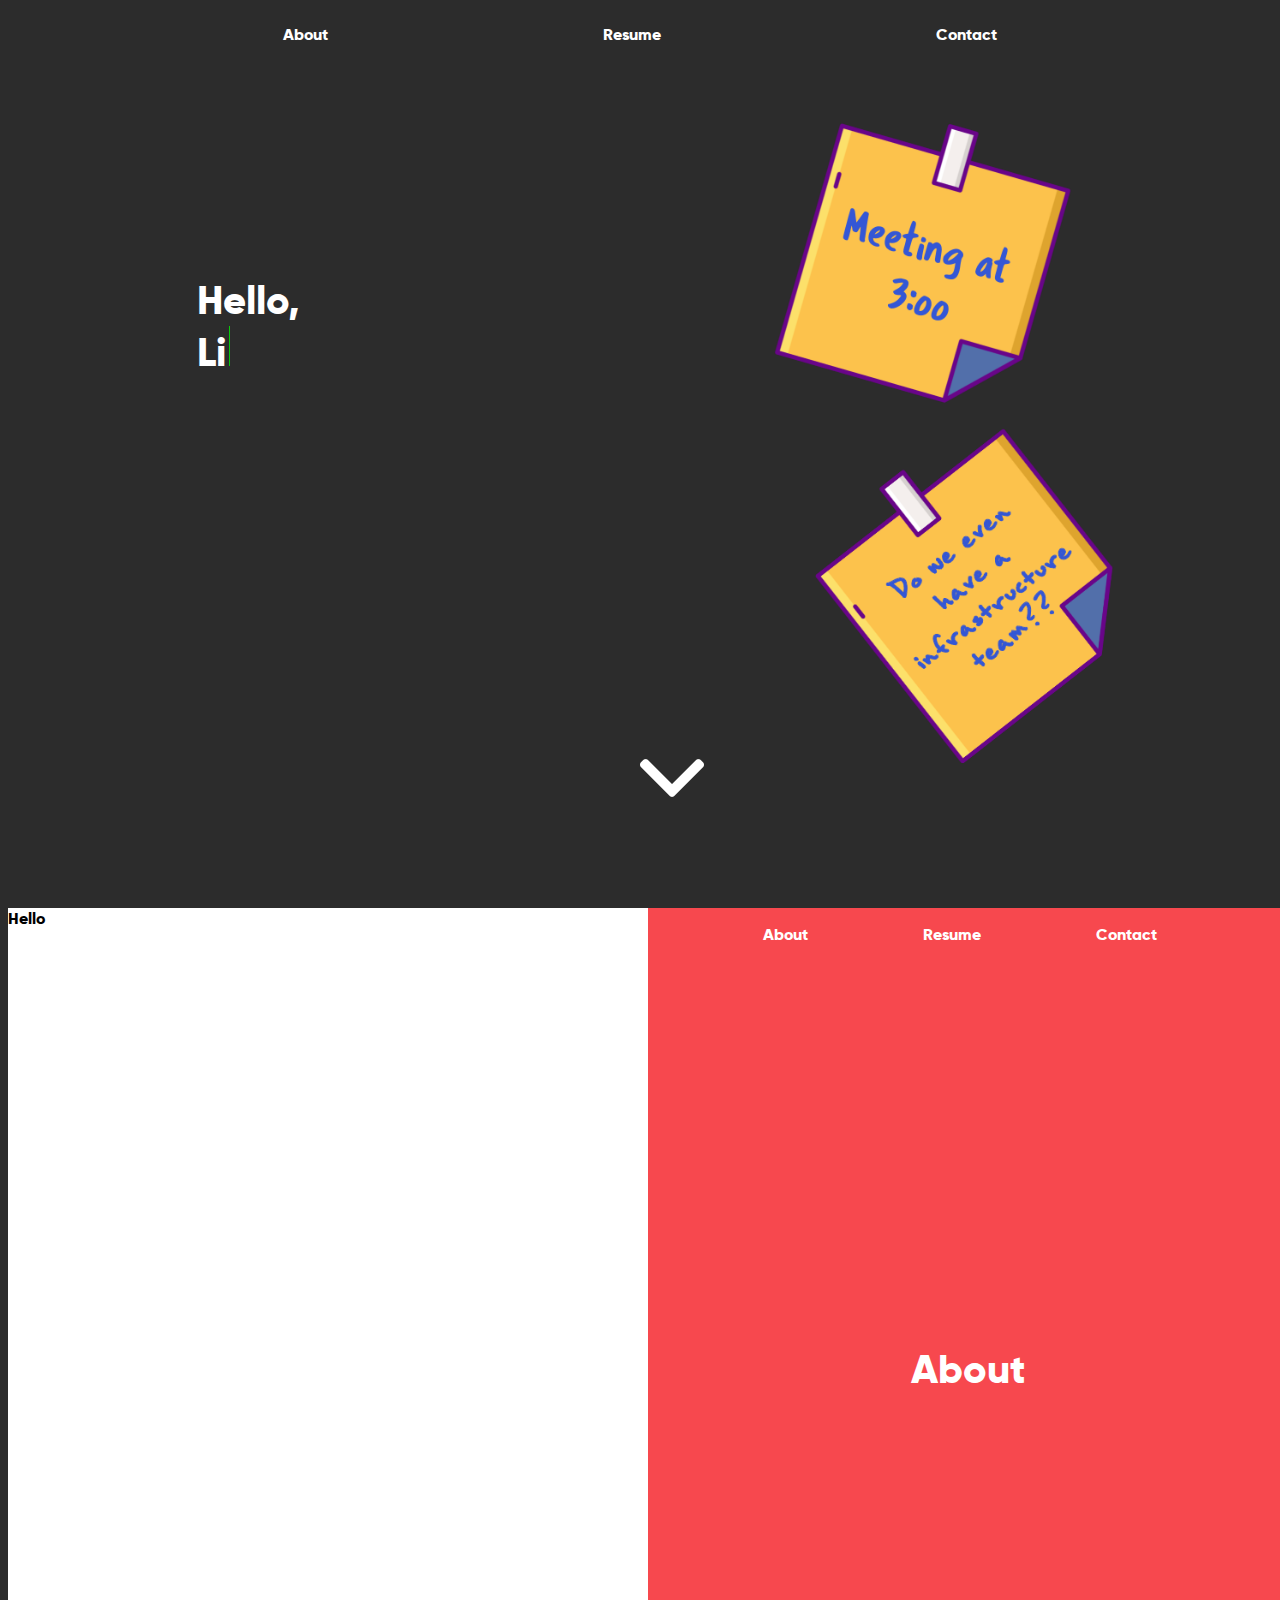
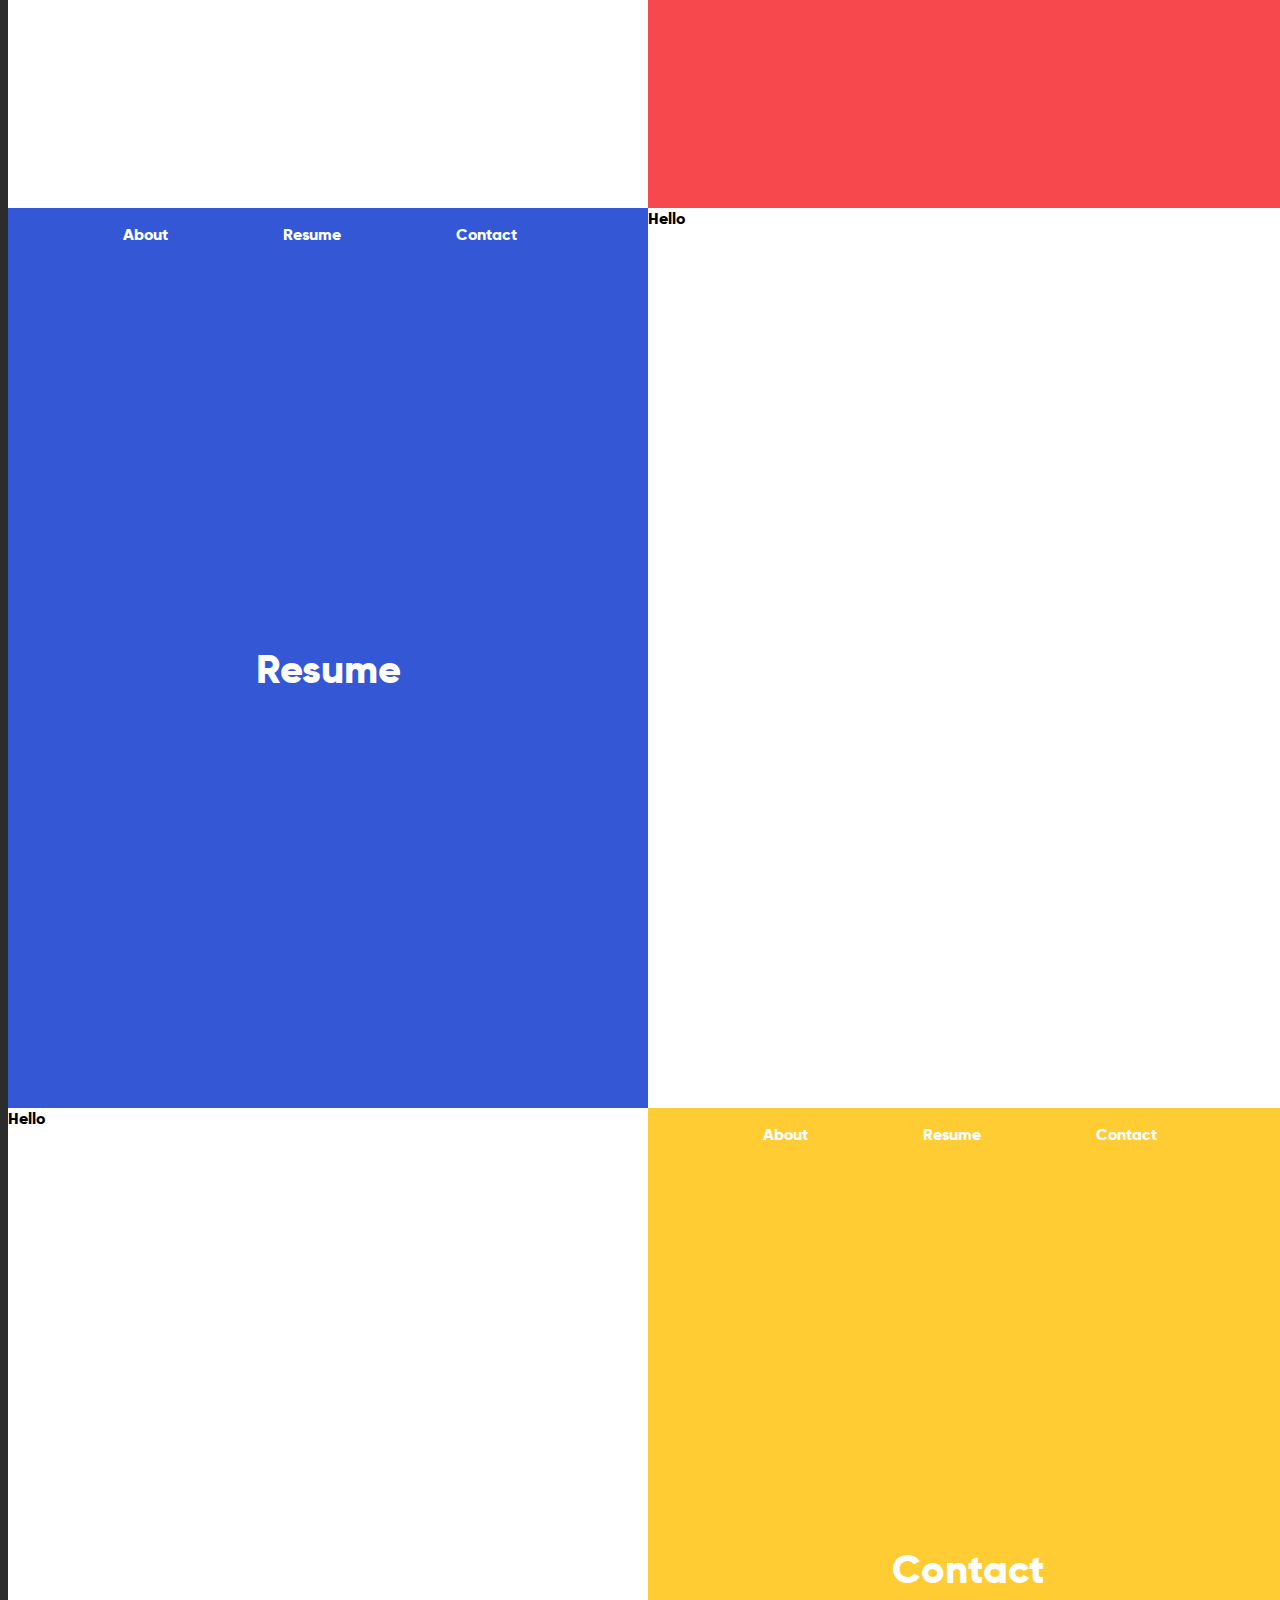
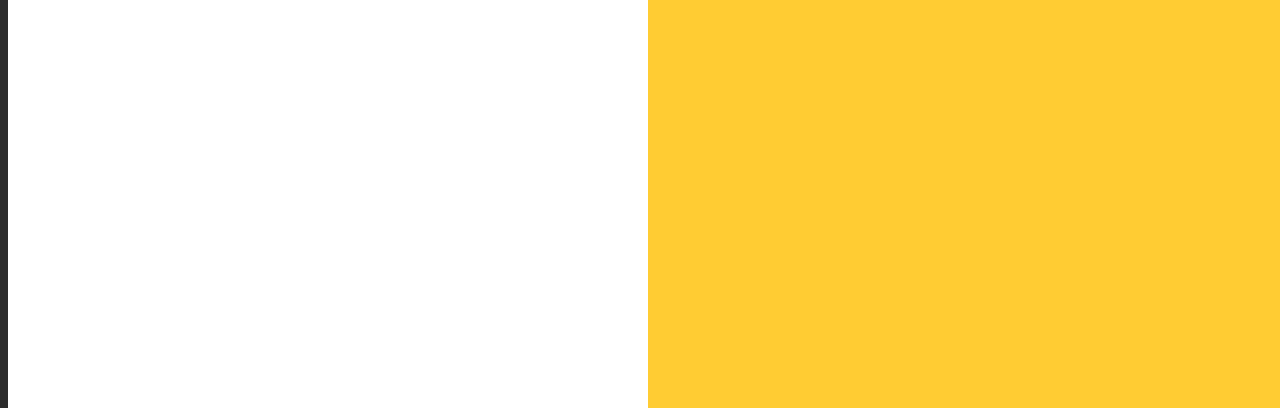
==== commit ebd9419f: "I think I fixed the note stacking.... - should make the notes one image from now on hahaha" ====
--- a/index.html
+++ b/index.html
@@ -20,7 +20,7 @@
                     <span class ="txt-type" data-wait="1000" data-words='["potato", "nerd."]'></span>
                 </h1>
             </div>
-            <div class="split right">
+            <div class="split right stickies">
                 <img src = "images/meeting_at_3.png" class="sticky_note meeting_note">
                 <img src = "images/infra_sticky.png" class="sticky_note infra_note">
             </div>
--- a/style.css
+++ b/style.css
@@ -136,15 +136,23 @@
   width:1px;
 }
 
+.stickies {
+  display: flex;
+  flex-direction: column;
+}
+
 .sticky_note {
-  width: 18rem;
+  max-width: 18rem;
+  height: auto;
+  width: auto;
 }
 
 .infra_note {
-  padding-left: 30%;
+  padding-left: 10%;
+  padding-top: 0;
 }
 .meeting_note {
-  padding-top: 20%;
+  padding-top: 5%;
 }
 
 @keyframes blink {
@@ -171,12 +179,12 @@
     height: 2.5rem;
   }
 
-  scroll_arrow {
+  .scroll_arrow {
     max-width: 5rem;
   }
 
   .sticky_note {
-    width: 22rem;
+    max-width: 22rem;
   }
 }
 
@@ -189,12 +197,12 @@
     height: 1.5rem;
   }
 
-  scroll_arrow {
+  .scroll_arrow {
     max-width: 3.5rem;
   }
 
   .sticky_note {
-    width: 15rem;
+    max-width: 15rem;
   }
 }
 
@@ -212,7 +220,7 @@
   }
 
   .sticky_note {
-    width: 12rem;
+    max-width: 12rem;
   }
   
 
